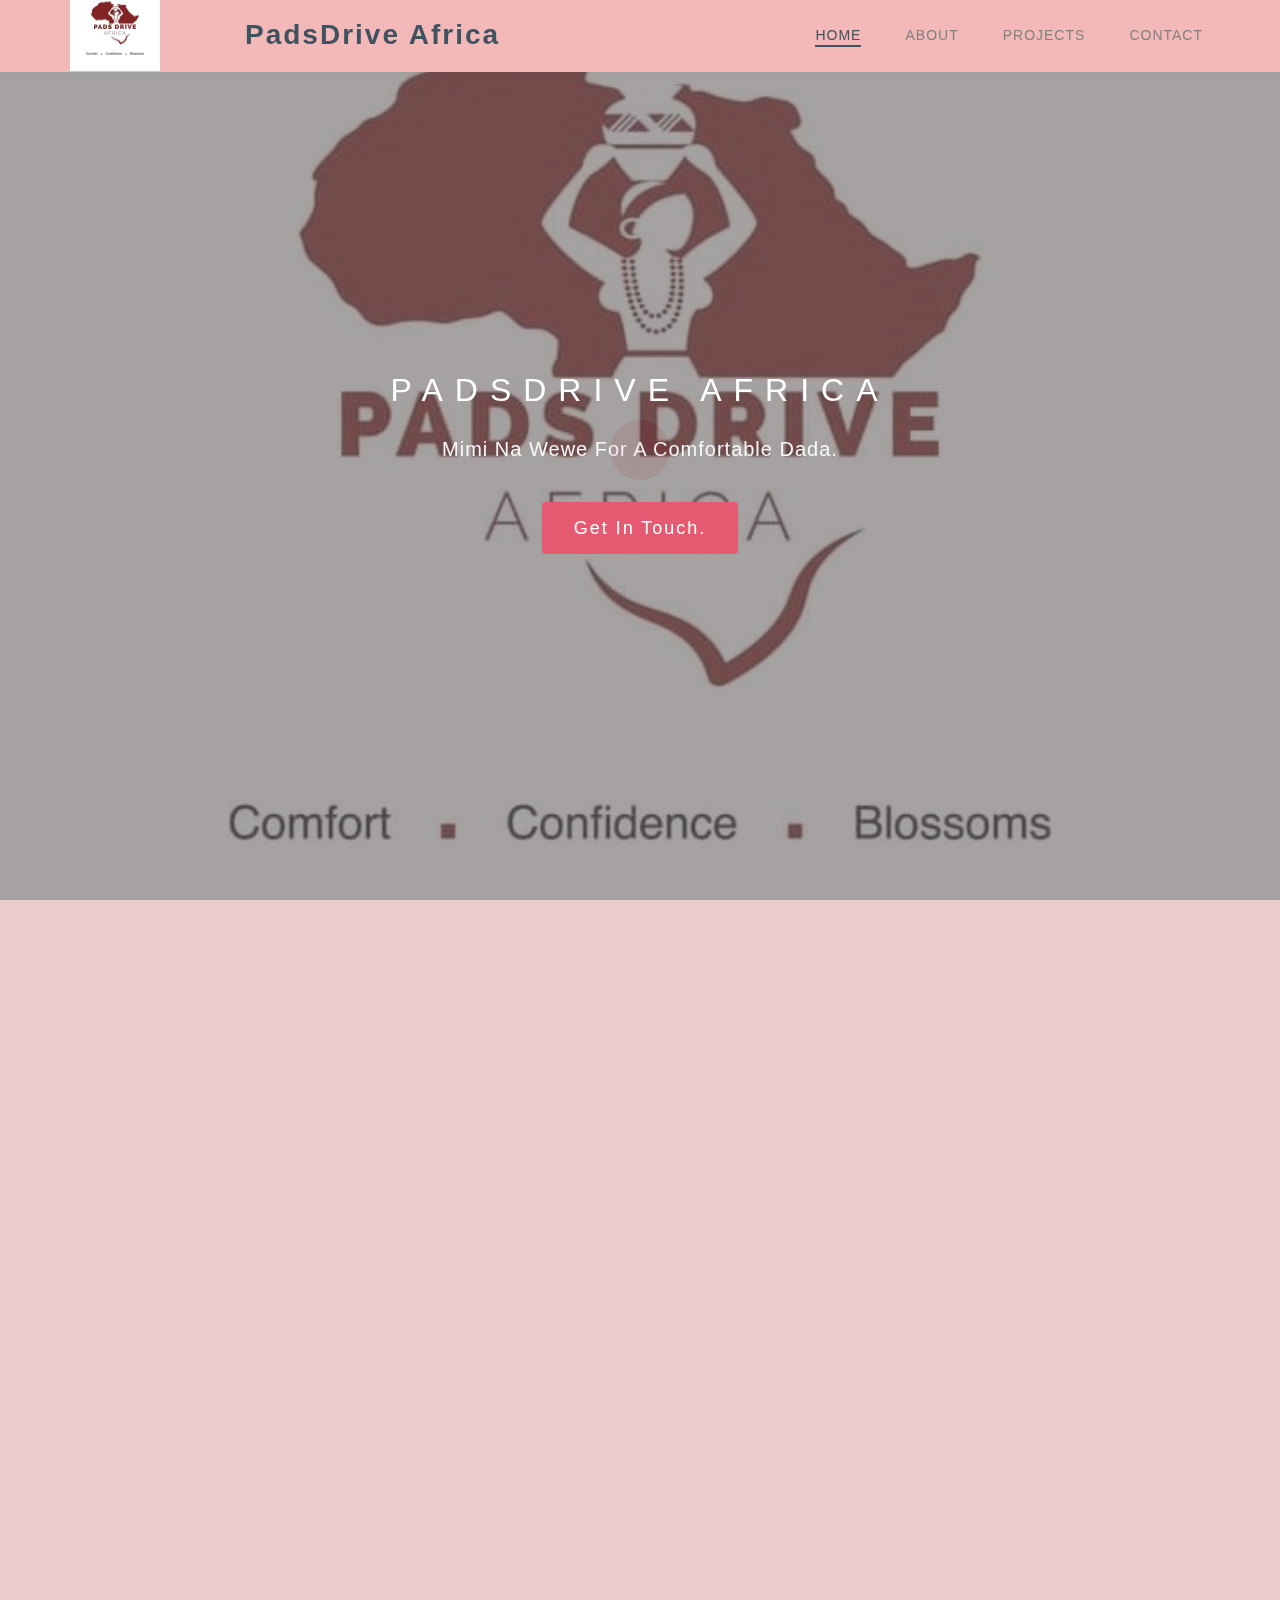
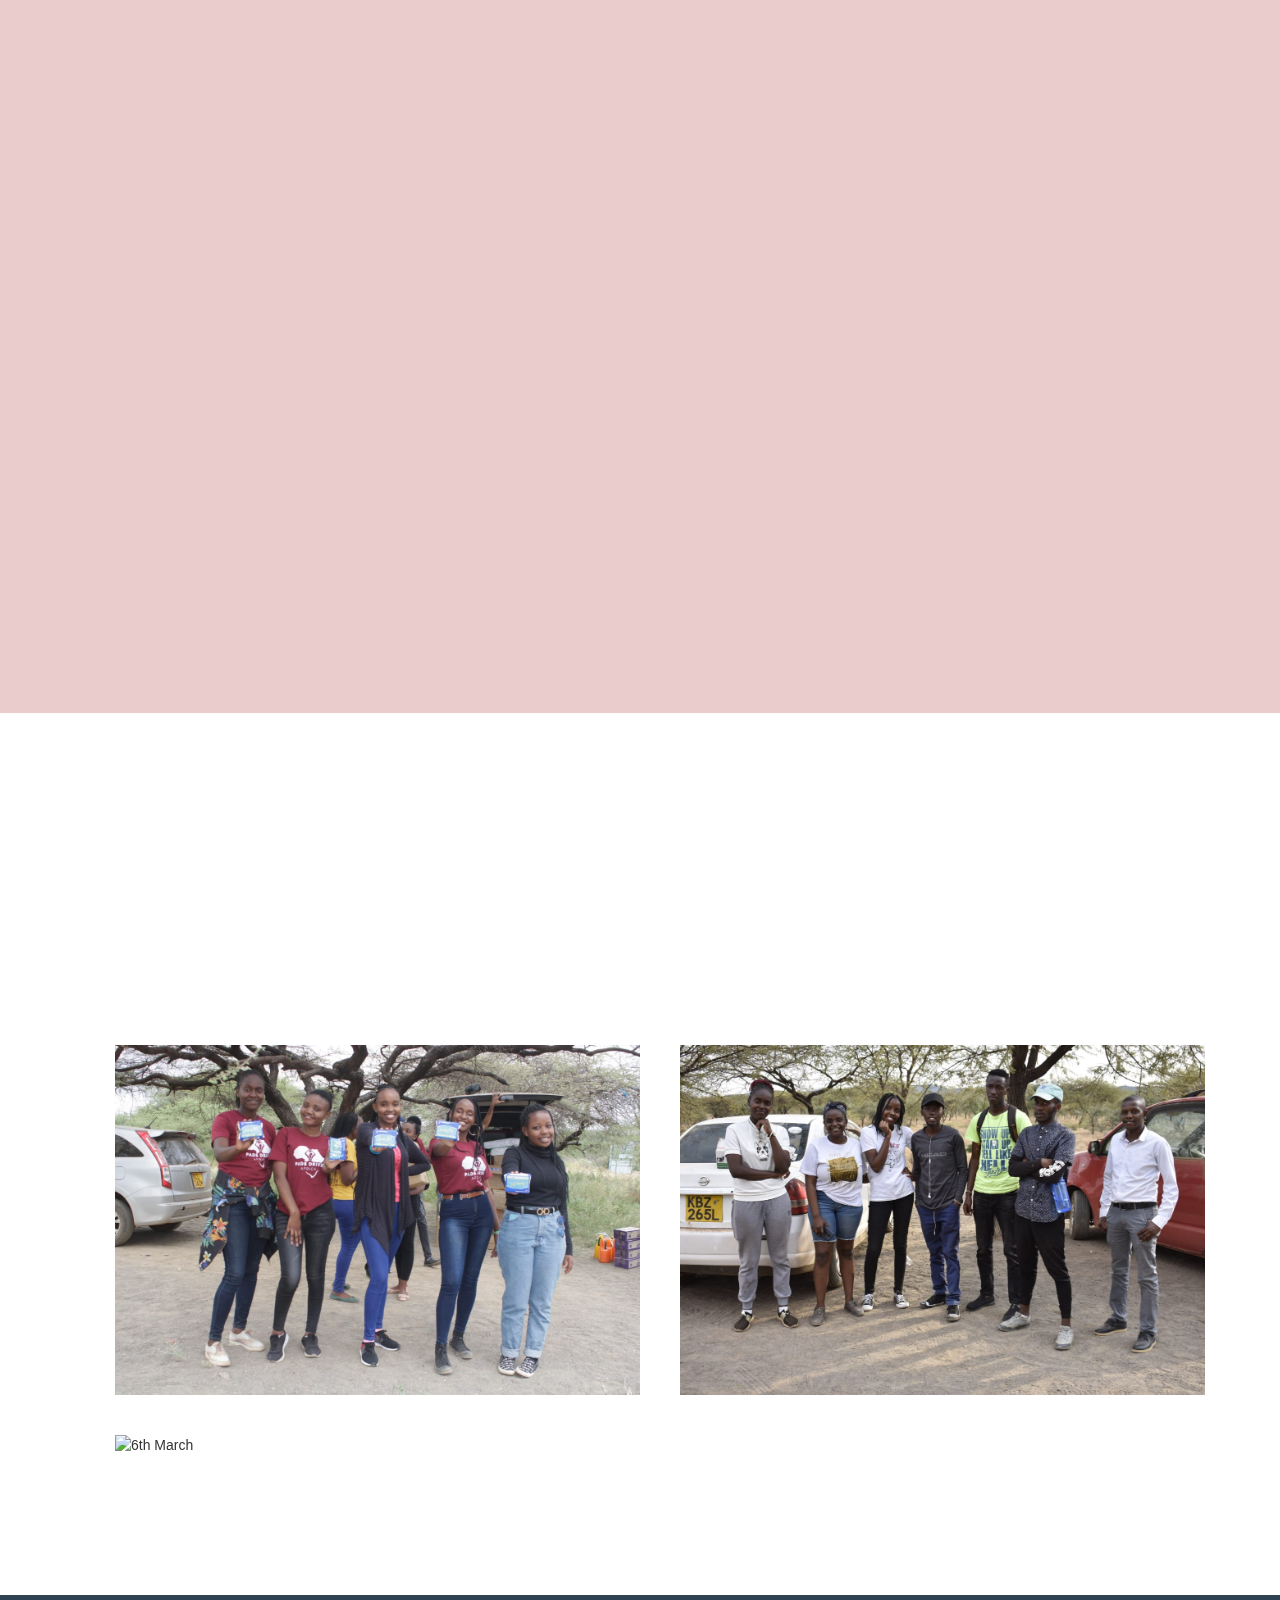
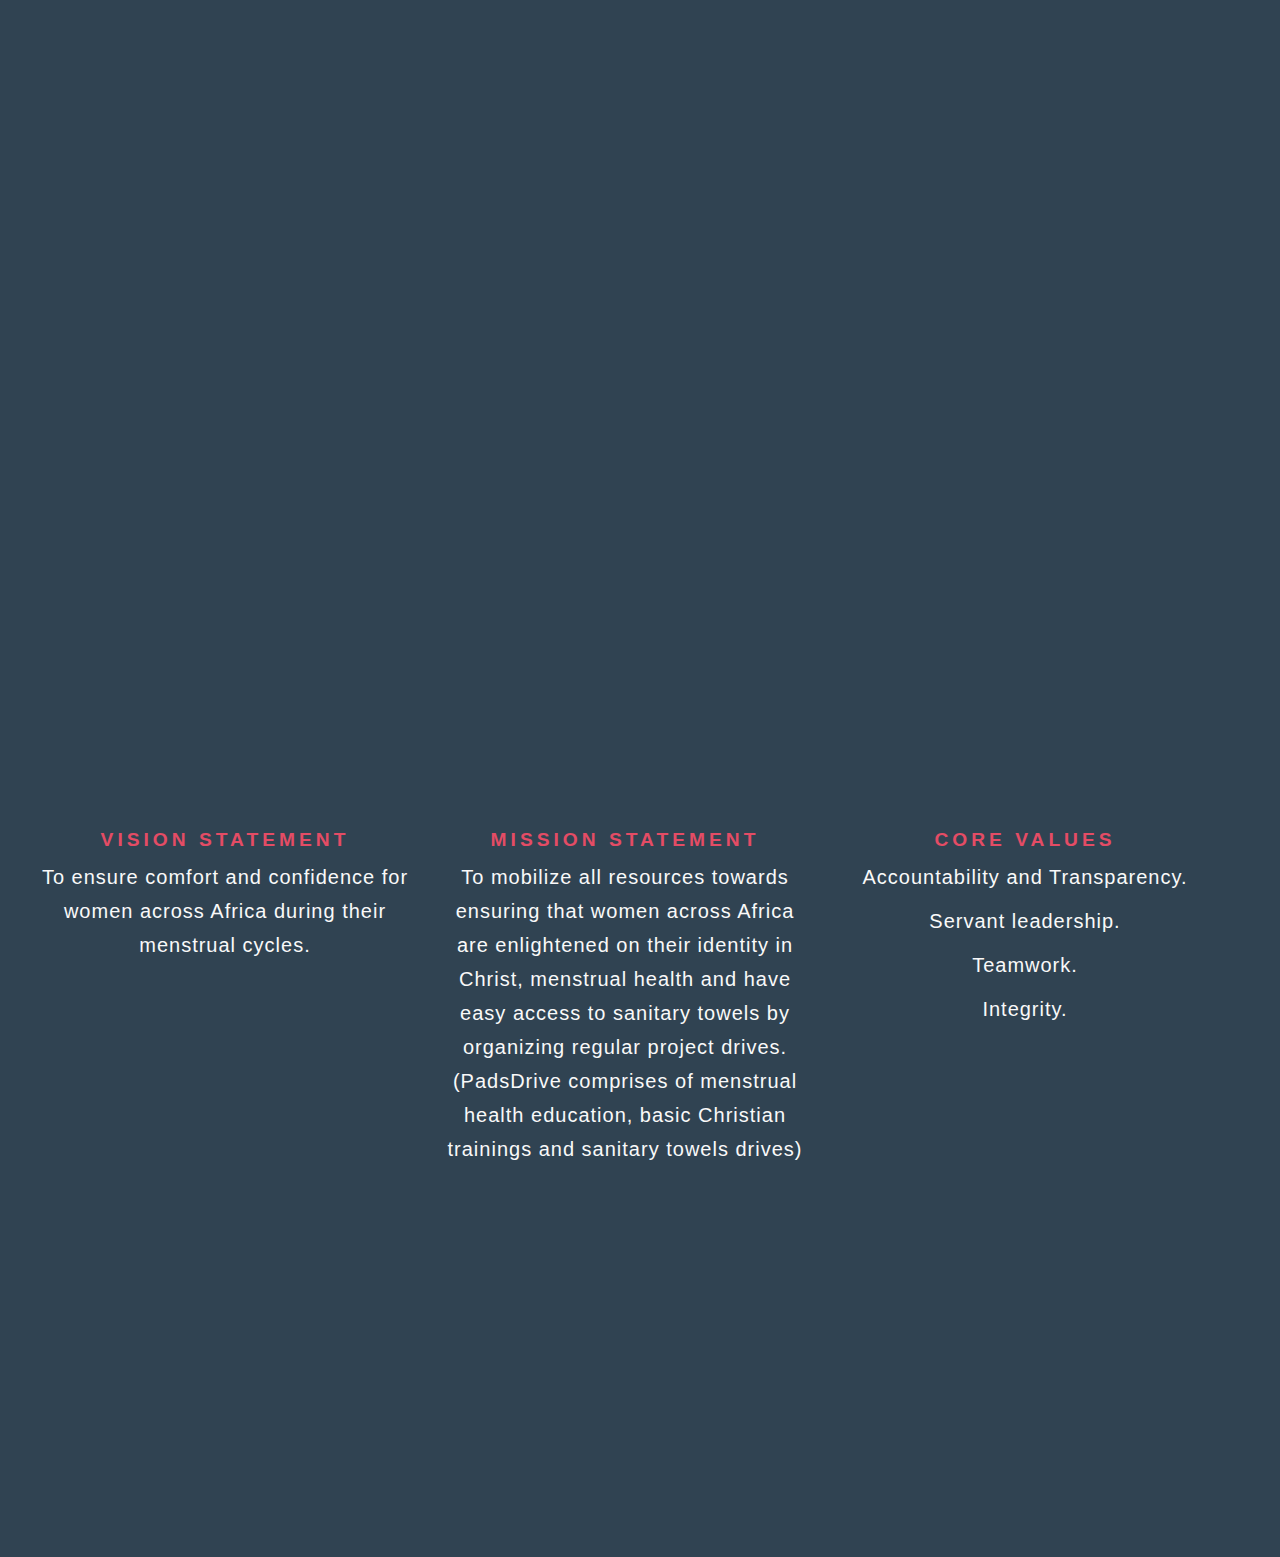
==== index.html @ e8859104 "first commit" ====
<!DOCTYPE html>
<html lang="en">

<head>

    <meta charset="utf-8">
    <meta http-equiv="X-UA-Compatible" content="IE=Edge">
    <meta name="viewport" content="width=device-width, initial-scale=1">
    <link rel="canonical" href="https://getbootstrap.com/docs/5.1/examples/sign-in/">
    <meta name="keywords" content="Menstruation, Charity, Monthly Periods, African teenage girls.">
    <meta name="description"
        content="PadsDrive Africa is born out of the need to answer the plight of African women. In Africa, most of the girls are born into low-income and mid-level income families where access to sanitary pads is greatly hampered, as this is not a priority.">


    <title>PadsDrive Africa</title>

    <link rel="icon" type="image/x-icon" href="images\slide-img1.jpg">
    <link rel="stylesheet" href="https://maxcdn.bootstrapcdn.com/bootstrap/3.3.6/css/bootstrap.min.css">
    <link rel="stylesheet" href="https://cdnjs.cloudflare.com/ajax/libs/animate.css/3.7.2/animate.min.css">
    <link rel="stylesheet" href="https://maxcdn.bootstrapcdn.com/font-awesome/4.5.0/css/font-awesome.min.css">
    <link rel="stylesheet" href="css/component.css">

    <link rel="stylesheet" href="css/owl.theme.css">
    <link rel="stylesheet" href="css/owl.carousel.css">
    <link rel="stylesheet" href="css/vegas.min.css">
    <link rel="stylesheet" href="css/style.css">



    <!-- Google web font  -->
    <link href='https://fonts.googleapis.com/css?family=Source+Sans+Pro:400,700,300' rel='stylesheet' type='text/css'>

</head>

<body id="top" data-spy="scroll" data-offset="50" data-target=".navbar-collapse">


    <!-- Preloader section -->

    <div class="preloader">
        <div class="sk-spinner sk-spinner-pulse"></div>
    </div>


    <!-- Navigation section  -->

    <div class="navbar navbar-default navbar-fixed-top" role="navigation">
        <div class="container">

            <div class="navbar-header">
                <button class="navbar-toggle" data-toggle="collapse" data-target=".navbar-collapse">
                    <span class="icon icon-bar"></span>
                    <span class="icon icon-bar"></span>
                    <span class="icon icon-bar"></span>
                </button>
                <a class="navbar-brand" href="index.html">
                    <img src="images\slide-img1.jpg" alt="Logo">
                </a>
                <a href="#top" class="navbar-brand smoothScroll">PadsDrive Africa</a>
            </div>
            <div class="collapse navbar-collapse">
                <ul class="nav navbar-nav navbar-right">
                    <li><a href="#top" class="smoothScroll"><span>Home</span></a></li>
                    <li><a href="#about" class="smoothScroll"><span>About</span></a></li>
                    <li><a href="#gallery" class="smoothScroll"><span>Projects</span></a></li>
                    <li><a href="#contact" class="smoothScroll"><span>Contact</span></a></li>
                </ul>
            </div>

        </div>
    </div>


    <!-- Home section -->

    <section id="home">
        <div class="overlay"></div>
        <div class="container">
            <div class="row">

                <div class="col-md-offset-1 col-md-10 col-sm-12 wow fadeInUp" data-wow-delay="0.3s">
                    <h1 class="wow fadeInUp" data-wow-delay="0.6s">PadsDrive Africa</h1>
                    <p class="wow fadeInUp" data-wow-delay="0.9s">Mimi Na Wewe For A Comfortable Dada.</p>
                    <a href="https://chatwith.io/s/padsdriveafrica"
                        class="smoothScroll btn btn-success btn-lg wow fadeInUp" data-wow-delay="1.2s">Get In Touch.</a>
                </div>

            </div>
        </div>
    </section>


    <!-- About section -->

    <section id="about">
        <div class="container">
            <div class="row">

                <div class="col-md-9 col-sm-8 wow fadeInUp" data-wow-delay="0.2s">
                    <div class="about-thumb">
                        <h1>About Us</h1>
                        <p>Padsdrive Africa was born to answer to the plight of the African Woman. The African Woman is
                            an epitome of beauty and strength. From childhood to adulthood, her journey is normally
                            characterized by insurmountable challenges.</p>
                            <details>
                                <summary class="more">Read More/Less</summary>
                                <p>
                                In most places, these challenges are further complicated by low literacy levels, especially
                            where the education of the girl-child is not prioritized. Most girls are born into low
                            income and Middle income families where most of
                            them, if not all live from hand to mouth. There is a chronic resource strain owing to the
                            diverse needs each family has. The situation is further complicated if the man as the head
                            of the family has several wives, is alcoholic
                            and or strictly follows the traditional cultural way of living. In most traditional set ups,
                            the girl-child is counted as a property used to source for wealth through dowry payments.
                            These girls are married off early and in
                            some situations to older men. Women are also considered properties owned by their husbands
                            where there is no part of decision making for the woman. All decisions are made by the man
                            including the allocation of the meager resources
                            available amounting to economic exclusion. Access to sanitary towels is therefore greatly
                            hampered as this is not a priority. This is further complicated, since in most cases the
                            parents do not consider it important to talk
                            to the girls when they are going through the changes than come with adolescence and puberty
                            period. These girls are left in a dilemma; this in turn affects their social life and
                            ultimately performance in schools and places
                            of work. PDA seeks to bridge this gap. We believe every effort is called for to reach most
                            of these girls. Our goal is to empower the girl-child through menstrual health education and
                            importantly provide sanitary pads.
                                </p>
                            </details>
                    </div>
                </div>

                <div class="col-md-3 col-sm-4 wow fadeInUp about-img" data-wow-delay="0.6s">
                    <img src="Projects\12 June\PadsDrive\IMG-20210617-WA0044.jpg" class="img-responsive img-circle"
                        alt="About">
                </div>

                <div class="clearfix"></div>

                <div class="col-md-12 col-sm-12 wow fadeInUp" data-wow-delay="0.3s">
                    <div class="section-title text-center">
                        <h1><b>Meet The Team.</b></h1>
                        <h3>We are changing lives one girl at a time.</h3>
                    </div>
                </div>

                <!-- team carousel -->
                <div id="team-carousel" class="owl-carousel">

                    <div class="item col-md-4 col-sm-6 wow fadeInUp" data-wow-delay="0.4s">
                        <div class="team-thumb">
                            <div class="image-holder">
                                <img src="images\Director1.jpg" class="img-responsive img-circle" alt="Susan">
                            </div>
                            <h2 class="heading">Susan Njoroge, Director</h2>
                            <p class="description">She tastes and sees that her labour in the Lord is good.</p>
                        </div>
                    </div>

                    <div class="item col-md-4 col-sm-6 wow fadeInUp" data-wow-delay="0.6s">
                        <div class="team-thumb">
                            <div class="image-holder">
                                <img src="images\Operations1.jpg" class="img-responsive img-circle" alt="Andrew">
                            </div>
                            <h2 class="heading">Andrew Brian, Operations Manager</h2>
                            <p class="description">I must do the works of Him who sent me while it's day.</p>
                        </div>
                    </div>

                    <div class="item col-md-4 col-sm-6 wow fadeInUp" data-wow-delay="0.8s">
                        <div class="team-thumb">
                            <div class="image-holder">
                                <img src="images/Finance1.jpg" class="img-responsive img-circle" alt="Linda">
                            </div>
                            <h2 class="heading">Linda, Finance Manager</h2>
                            <p class="description">I labor for this, striving with his strength that works powerfully in
                                me.</p>
                        </div>
                    </div>

                </div>
                <!-- end team carousel -->

            </div>
        </div>
    </section>


    <!-- projects -->

    <section id="gallery">
        <div class="container">
            <div class="row">

                <div class="col-md-offset-2 col-md-8 col-sm-12 wow fadeInUp" data-wow-delay="0.3s">
                    <div class="section-title">
                        <h1>Projects</h1>
                        <p>In the same way, let your light so shine before others...</p>
                    </div>
                </div>

                <ul class="grid cs-style-4">
                    <li class="col-md-6 col-sm-6">
                        <figure>
                            <div><img src="Projects\12 June\PadsDrive\IMG-20210619-WA0033.jpg" alt="image 1"></div>
                            <figcaption>
                                <h1>12th June</h1>
                                <small></small>
                                <a href="Projects\12 June\Project1.html">Explore.</a>
                            </figcaption>
                        </figure>
                    </li>

                    <li class="col-md-6 col-sm-6">
                        <figure>
                            <div><img src="Projects\8th August\Images\IMG-20200808-WA0012.jpg" alt="image 2"></div>
                            <figcaption>
                                <h1>8th August</h1>
                                <small></small>
                                <a href="Projects\8th August\Project2.html">Explore</a>
                            </figcaption>
                        </figure>
                    </li>

                    <li class="col-md-6 col-sm-6">
                        <figure>
                            <div><img src="Projects\6th march 2021\Images\IMG-20210314-WA0017.jpg" alt="6th March">
                            </div>
                            <figcaption>
                                <h1>6th March 2021</h1>
                                <small></small>
                                <a href="Projects\6th march 2021\Project3_index.html">Explore</a>
                            </figcaption>
                        </figure>
                    </li>
                </ul>

            </div>
        </div>
    </section>


    <!-- Contact section -->

    <section id="contact">
        <div class="container">
            <div class="row">

                <div class="col-md-offset-1 col-md-10 col-sm-12">

                    <div class="col-lg-offset-1 col-lg-10 section-title wow fadeInUp" data-wow-delay="0.4s">
                        <h1>Send a message</h1>
                        <p>Alone we can do so little; together we can do so much...</p>
                        <p>Get in touch with us to be notified of upcomming events.</p>
                    </div>

                    <form id="form" class="wow fadeInUp" data-wow-delay="0.9s">
                        <div class="col-md-6 col-sm-6">
                            <input name="name" type="text" class="form-control" id="name" placeholder="Name">
                        </div>
                        <div class="col-md-6 col-sm-6">
                            <input name="Email_id" type="email" class="form-control" id="email" placeholder="Email">
                        </div>
                        <div class="col-md-12 col-sm-12">
                            <textarea name="message" rows="6" class="form-control" id="message"
                                placeholder="Message"></textarea>
                        </div>
                        <div class="col-md-offset-3 col-md-6 col-sm-offset-3 col-sm-6">
                            <input id="button" type="submit" class="form-control" value="SEND MESSAGE">
                        </div>
                    </form>
                    </div>
                    </div><!-- /.col-lg-4 -->
                  </div><!-- /.row -->
            </div>

            <div class="mission">
                <div class="row inside">
                    <div class="col-lg-4">
                      <h2>VISION STATEMENT</h2>
                      <p>To ensure comfort and confidence for women across Africa during their menstrual cycles.</p>
                    </div><!-- /.col-lg-4 -->
                    <div class="col-lg-4">
                      <h2>MISSION STATEMENT</h2>
                      <p>To mobilize all resources towards ensuring that women across Africa are enlightened on their identity in Christ, menstrual health and have easy access to sanitary towels by organizing regular project drives. (PadsDrive comprises of menstrual health education, basic Christian trainings and sanitary towels drives)</p>
                    </div><!-- /.col-lg-4 -->
                    <div class="col-lg-4">
                      <h2>CORE VALUES</h2>
                      <p>Accountability and Transparency.</p>
                      <p>Servant leadership.</p>
                      <p>Teamwork.</p>
                      <p>Integrity.</p>
                    </div>
                </div>
            </div>
        </div>
    </section>


    


    <!-- Footer section -->

    <footer>
        <div class="container">

            <div class="row">

                <div class="col-md-12 col-sm-12">

                    <ul class="social-icon">
                        <li>
                            <a href="#" class="fa fa-facebook wow fadeInUp" data-wow-delay="0.2s"></a>
                        </li>
                        <li>
                            <a href="#" class="fa fa-twitter wow fadeInUp" data-wow-delay="0.4s"></a>
                        </li>
                        <li>
                            <a href="https://www.instagram.com/invites/contact/?i=ubo7nvxx48jh&utm_content=j60pz1a"
                                class="fa fa-instagram wow fadeInUp" data-wow-delay="0.8s"></a>
                        </li>
                    </ul>

                    <p class="wow fadeInUp" data-wow-delay="1s">Copyright &copy; Cryptech | Design: <a
                            href="https://chatwith.io/s/cryptech" title="Get in touch with me."
                            target="_blank">Pcrypto</a></p>

                </div>
            </div>
        </div>
    </footer>

    <!-- Back top -->
    <a href="#" class="go-top"><i class="fa fa-angle-up"></i></a>

    <!-- Javascript  -->
    <script type="text/javascript" src="https://cdn.jsdelivr.net/npm/@emailjs/browser@3/dist/email.min.js"></script>
    <script type="text/javascript">
        emailjs.init('CqZNthgFnRw8IEwqy')
    </script>
    <script src="js/jquery.js"></script>
    <script src="js/bootstrap.min.js"></script>
    <script src="js/vegas.min.js"></script>
    <script src="js/modernizr.custom.js"></script>
    <script src="js/toucheffects.js"></script>
    <script src="js/owl.carousel.min.js"></script>
    <script src="js/smoothscroll.js"></script>
    <script src="js/wow.min.js"></script>
    <script src="js/custom.js"></script>


</body>

</html>
---- css/component.css ----
.grid {
	margin: 0 auto;
	list-style: none;
	text-align: center;
}

.grid li {
	display: inline-block;
	margin: 0;
	padding: 20px;
	text-align: left;
	position: relative;
}

.grid figure {
	margin: 0;
	position: relative;
}

.grid figure img {
	width: 100%;
	max-width: 100%;
	display: block;
	position: relative;
}

.grid figcaption {
	position: absolute;
	top: 0;
	left: 0;
	padding: 42px 22px;
	background: #304352;
	color: #ed4e6e;
}

.grid figcaption h1 {
	font-size: 1.6rem;
	line-height: 2.2rem;
	margin: 0;
	padding-bottom: 12px;
	color: #fff;
}

.grid figcaption small {
	font-size: 16px;
	letter-spacing: 1px;
}

.grid figcaption a {
	text-align: center;
	padding: 5px 10px;
	border-radius: 2px;
	display: inline-block;
	background: #e44c65;
	color: #fff;
}

/* Caption Style 4 */
.cs-style-4 li {
	-webkit-perspective: 1700px;
	-moz-perspective: 1700px;
	perspective: 1700px;
	-webkit-perspective-origin: 0 50%;
	-moz-perspective-origin: 0 50%;
	perspective-origin: 0 50%;
}

.cs-style-4 figure {
	-webkit-transform-style: preserve-3d;
	-moz-transform-style: preserve-3d;
	transform-style: preserve-3d;
}

.cs-style-4 figure > div {
	overflow: hidden;
}

.cs-style-4 figure img {
	-webkit-transition: -webkit-transform 0.4s;
	-moz-transition: -moz-transform 0.4s;
	transition: transform 0.4s;
}

.no-touch .cs-style-4 figure:hover img,
.cs-style-4 figure.cs-hover img {
	-webkit-transform: translateX(25%);
	-moz-transform: translateX(25%);
	-ms-transform: translateX(25%);
	transform: translateX(25%);
}

.cs-style-4 figcaption {
	height: 100%;
	width: 50%;
	opacity: 0;
	-webkit-backface-visibility: hidden;
	-moz-backface-visibility: hidden;
	backface-visibility: hidden;
	-webkit-transform-origin: 0 0;
	-moz-transform-origin: 0 0;
	transform-origin: 0 0;
	-webkit-transform: rotateY(-90deg);
	-moz-transform: rotateY(-90deg);
	transform: rotateY(-90deg);
	-webkit-transition: -webkit-transform 0.4s, opacity 0.1s 0.3s;
	-moz-transition: -moz-transform 0.4s, opacity 0.1s 0.3s;
	transition: transform 0.4s, opacity 0.1s 0.3s;
}

.no-touch .cs-style-4 figure:hover figcaption,
.cs-style-4 figure.cs-hover figcaption {
	opacity: 1;
	-webkit-transform: rotateY(0deg);
	-moz-transform: rotateY(0deg);
	transform: rotateY(0deg);
	-webkit-transition: -webkit-transform 0.4s, opacity 0.1s;
	-moz-transition: -moz-transform 0.4s, opacity 0.1s;
	transition: transform 0.4s, opacity 0.1s;
}

.cs-style-4 figcaption a {
	position: absolute;
	bottom: 20px;
	right: 20px;
}

@media (max-width: 980px) {
	.grid figcaption h1 {
		font-size: 1rem;
		line-height: 1.6rem;
	}
	.grid figcaption {
		padding: 22px 18px;
	}
}

@media screen and (max-width: 31.5em) {
	.grid {
		padding: 10px 10px 100px 10px;
	}
	.grid li {
		width: 100%;
		min-width: 300px;
	}
}
---- css/vegas.min.css ----
.vegas-overlay,
.vegas-slide,
.vegas-slide-inner,
.vegas-timer,
.vegas-wrapper {
    position: absolute;
    top: 0;
    left: 0;
    bottom: 0;
    right: 0;
    overflow: hidden;
    border: none;
    padding: 0;
    margin: 0
}

.vegas-overlay {
    opacity: 1;
    background: url(overlays/02.png) center center
}

.vegas-timer {
    top: auto;
    bottom: 0;
    height: 2px
}

.vegas-timer-progress {
    width: 0;
    height: 100%;
    background: #fff;
    -webkit-transition: width ease-out;
    transition: width ease-out
}

.vegas-timer-running .vegas-timer-progress {
    width: 100%
}

.vegas-slide,
.vegas-slide-inner {
    margin: 0;
    padding: 0;
    background: center center no-repeat;
    -webkit-transform: translateZ(0);
    transform: translateZ(0)
}

body .vegas-container {
    overflow: hidden!important;
    position: relative
}

.vegas-video {
    min-width: 100%;
    min-height: 100%;
    width: auto;
    height: auto
}

body.vegas-container {
    overflow: auto;
    position: static;
    z-index: -2
}

body.vegas-container>.vegas-overlay,
body.vegas-container>.vegas-slide,
body.vegas-container>.vegas-timer {
    position: fixed;
    z-index: -1
}

:root body.vegas-container>.vegas-overlay,
:root body.vegas-container>.vegas-slide,
_::full-page-media,
_:future {
    bottom: -76px
}

.vegas-transition-fade,
.vegas-transition-fade2 {
    opacity: 0
}

.vegas-transition-fade-in,
.vegas-transition-fade2-in {
    opacity: 1
}

.vegas-transition-fade2-out {
    opacity: 0
}

.vegas-transition-blur,
.vegas-transition-blur2 {
    opacity: 0;
    -webkit-filter: blur(32px);
    filter: blur(32px)
}

.vegas-transition-blur-in,
.vegas-transition-blur2-in {
    opacity: 1;
    -webkit-filter: blur(0);
    filter: blur(0)
}

.vegas-transition-blur2-out {
    opacity: 0
}

.vegas-transition-flash,
.vegas-transition-flash2 {
    opacity: 0;
    -webkit-filter: brightness(25);
    filter: brightness(25)
}

.vegas-transition-flash-in,
.vegas-transition-flash2-in {
    opacity: 1;
    -webkit-filter: brightness(1);
    filter: brightness(1)
}

.vegas-transition-flash2-out {
    opacity: 0;
    -webkit-filter: brightness(25);
    filter: brightness(25)
}

.vegas-transition-negative,
.vegas-transition-negative2 {
    opacity: 0;
    -webkit-filter: invert(100%);
    filter: invert(100%)
}

.vegas-transition-negative-in,
.vegas-transition-negative2-in {
    opacity: 1;
    -webkit-filter: invert(0);
    filter: invert(0)
}

.vegas-transition-negative2-out {
    opacity: 0;
    -webkit-filter: invert(100%);
    filter: invert(100%)
}

.vegas-transition-burn,
.vegas-transition-burn2 {
    opacity: 0;
    -webkit-filter: contrast(1000%) saturate(1000%);
    filter: contrast(1000%) saturate(1000%)
}

.vegas-transition-burn-in,
.vegas-transition-burn2-in {
    opacity: 1;
    -webkit-filter: contrast(100%) saturate(100%);
    filter: contrast(100%) saturate(100%)
}

.vegas-transition-burn2-out {
    opacity: 0;
    -webkit-filter: contrast(1000%) saturate(1000%);
    filter: contrast(1000%) saturate(1000%)
}

.vegas-transition-slideLeft,
.vegas-transition-slideLeft2 {
    -webkit-transform: translateX(100%);
    transform: translateX(100%)
}

.vegas-transition-slideLeft-in,
.vegas-transition-slideLeft2-in {
    -webkit-transform: translateX(0);
    transform: translateX(0)
}

.vegas-transition-slideLeft2-out,
.vegas-transition-slideRight,
.vegas-transition-slideRight2 {
    -webkit-transform: translateX(-100%);
    transform: translateX(-100%)
}

.vegas-transition-slideRight-in,
.vegas-transition-slideRight2-in {
    -webkit-transform: translateX(0);
    transform: translateX(0)
}

.vegas-transition-slideRight2-out {
    -webkit-transform: translateX(100%);
    transform: translateX(100%)
}

.vegas-transition-slideUp,
.vegas-transition-slideUp2 {
    -webkit-transform: translateY(100%);
    transform: translateY(100%)
}

.vegas-transition-slideUp-in,
.vegas-transition-slideUp2-in {
    -webkit-transform: translateY(0);
    transform: translateY(0)
}

.vegas-transition-slideDown,
.vegas-transition-slideDown2,
.vegas-transition-slideUp2-out {
    -webkit-transform: translateY(-100%);
    transform: translateY(-100%)
}

.vegas-transition-slideDown-in,
.vegas-transition-slideDown2-in {
    -webkit-transform: translateY(0);
    transform: translateY(0)
}

.vegas-transition-slideDown2-out {
    -webkit-transform: translateY(100%);
    transform: translateY(100%)
}

.vegas-transition-zoomIn,
.vegas-transition-zoomIn2 {
    -webkit-transform: scale(0);
    transform: scale(0);
    opacity: 0
}

.vegas-transition-zoomIn-in,
.vegas-transition-zoomIn2-in {
    -webkit-transform: scale(1);
    transform: scale(1);
    opacity: 1
}

.vegas-transition-zoomIn2-out,
.vegas-transition-zoomOut,
.vegas-transition-zoomOut2 {
    -webkit-transform: scale(2);
    transform: scale(2);
    opacity: 0
}

.vegas-transition-zoomOut-in,
.vegas-transition-zoomOut2-in {
    -webkit-transform: scale(1);
    transform: scale(1);
    opacity: 1
}

.vegas-transition-zoomOut2-out {
    -webkit-transform: scale(0);
    transform: scale(0);
    opacity: 0
}

.vegas-transition-swirlLeft,
.vegas-transition-swirlLeft2 {
    -webkit-transform: scale(2) rotate(35deg);
    transform: scale(2) rotate(35deg);
    opacity: 0
}

.vegas-transition-swirlLeft-in,
.vegas-transition-swirlLeft2-in {
    -webkit-transform: scale(1) rotate(0);
    transform: scale(1) rotate(0);
    opacity: 1
}

.vegas-transition-swirlLeft2-out,
.vegas-transition-swirlRight,
.vegas-transition-swirlRight2 {
    -webkit-transform: scale(2) rotate(-35deg);
    transform: scale(2) rotate(-35deg);
    opacity: 0
}

.vegas-transition-swirlRight-in,
.vegas-transition-swirlRight2-in {
    -webkit-transform: scale(1) rotate(0);
    transform: scale(1) rotate(0);
    opacity: 1
}

.vegas-transition-swirlRight2-out {
    -webkit-transform: scale(2) rotate(35deg);
    transform: scale(2) rotate(35deg);
    opacity: 0
}

.vegas-animation-kenburns {
    -webkit-animation: kenburns ease-out;
    animation: kenburns ease-out
}

@-webkit-keyframes kenburns {
    0% {
        -webkit-transform: scale(1.5);
        transform: scale(1.5)
    }
    100% {
        -webkit-transform: scale(1);
        transform: scale(1)
    }
}

@keyframes kenburns {
    0% {
        -webkit-transform: scale(1.5);
        transform: scale(1.5)
    }
    100% {
        -webkit-transform: scale(1);
        transform: scale(1)
    }
}

.vegas-animation-kenburnsUp {
    -webkit-animation: kenburnsUp ease-out;
    animation: kenburnsUp ease-out
}

@-webkit-keyframes kenburnsUp {
    0% {
        -webkit-transform: scale(1.5) translate(0, 10%);
        transform: scale(1.5) translate(0, 10%)
    }
    100% {
        -webkit-transform: scale(1) translate(0, 0);
        transform: scale(1) translate(0, 0)
    }
}

@keyframes kenburnsUp {
    0% {
        -webkit-transform: scale(1.5) translate(0, 10%);
        transform: scale(1.5) translate(0, 10%)
    }
    100% {
        -webkit-transform: scale(1) translate(0, 0);
        transform: scale(1) translate(0, 0)
    }
}

.vegas-animation-kenburnsDown {
    -webkit-animation: kenburnsDown ease-out;
    animation: kenburnsDown ease-out
}

@-webkit-keyframes kenburnsDown {
    0% {
        -webkit-transform: scale(1.5) translate(0, -10%);
        transform: scale(1.5) translate(0, -10%)
    }
    100% {
        -webkit-transform: scale(1) translate(0, 0);
        transform: scale(1) translate(0, 0)
    }
}

@keyframes kenburnsDown {
    0% {
        -webkit-transform: scale(1.5) translate(0, -10%);
        transform: scale(1.5) translate(0, -10%)
    }
    100% {
        -webkit-transform: scale(1) translate(0, 0);
        transform: scale(1) translate(0, 0)
    }
}

.vegas-animation-kenburnsLeft {
    -webkit-animation: kenburnsLeft ease-out;
    animation: kenburnsLeft ease-out
}

@-webkit-keyframes kenburnsLeft {
    0% {
        -webkit-transform: scale(1.5) translate(10%, 0);
        transform: scale(1.5) translate(10%, 0)
    }
    100% {
        -webkit-transform: scale(1) translate(0, 0);
        transform: scale(1) translate(0, 0)
    }
}

@keyframes kenburnsLeft {
    0% {
        -webkit-transform: scale(1.5) translate(10%, 0);
        transform: scale(1.5) translate(10%, 0)
    }
    100% {
        -webkit-transform: scale(1) translate(0, 0);
        transform: scale(1) translate(0, 0)
    }
}

.vegas-animation-kenburnsRight {
    -webkit-animation: kenburnsRight ease-out;
    animation: kenburnsRight ease-out
}

@-webkit-keyframes kenburnsRight {
    0% {
        -webkit-transform: scale(1.5) translate(-10%, 0);
        transform: scale(1.5) translate(-10%, 0)
    }
    100% {
        -webkit-transform: scale(1) translate(0, 0);
        transform: scale(1) translate(0, 0)
    }
}

@keyframes kenburnsRight {
    0% {
        -webkit-transform: scale(1.5) translate(-10%, 0);
        transform: scale(1.5) translate(-10%, 0)
    }
    100% {
        -webkit-transform: scale(1) translate(0, 0);
        transform: scale(1) translate(0, 0)
    }
}

.vegas-animation-kenburnsUpLeft {
    -webkit-animation: kenburnsUpLeft ease-out;
    animation: kenburnsUpLeft ease-out
}

@-webkit-keyframes kenburnsUpLeft {
    0% {
        -webkit-transform: scale(1.5) translate(10%, 10%);
        transform: scale(1.5) translate(10%, 10%)
    }
    100% {
        -webkit-transform: scale(1) translate(0, 0);
        transform: scale(1) translate(0, 0)
    }
}

@keyframes kenburnsUpLeft {
    0% {
        -webkit-transform: scale(1.5) translate(10%, 10%);
        transform: scale(1.5) translate(10%, 10%)
    }
    100% {
        -webkit-transform: scale(1) translate(0, 0);
        transform: scale(1) translate(0, 0)
    }
}

.vegas-animation-kenburnsUpRight {
    -webkit-animation: kenburnsUpRight ease-out;
    animation: kenburnsUpRight ease-out
}

@-webkit-keyframes kenburnsUpRight {
    0% {
        -webkit-transform: scale(1.5) translate(-10%, 10%);
        transform: scale(1.5) translate(-10%, 10%)
    }
    100% {
        -webkit-transform: scale(1) translate(0, 0);
        transform: scale(1) translate(0, 0)
    }
}

@keyframes kenburnsUpRight {
    0% {
        -webkit-transform: scale(1.5) translate(-10%, 10%);
        transform: scale(1.5) translate(-10%, 10%)
    }
    100% {
        -webkit-transform: scale(1) translate(0, 0);
        transform: scale(1) translate(0, 0)
    }
}

.vegas-animation-kenburnsDownLeft {
    -webkit-animation: kenburnsDownLeft ease-out;
    animation: kenburnsDownLeft ease-out
}

@-webkit-keyframes kenburnsDownLeft {
    0% {
        -webkit-transform: scale(1.5) translate(10%, -10%);
        transform: scale(1.5) translate(10%, -10%)
    }
    100% {
        -webkit-transform: scale(1) translate(0, 0);
        transform: scale(1) translate(0, 0)
    }
}

@keyframes kenburnsDownLeft {
    0% {
        -webkit-transform: scale(1.5) translate(10%, -10%);
        transform: scale(1.5) translate(10%, -10%)
    }
    100% {
        -webkit-transform: scale(1) translate(0, 0);
        transform: scale(1) translate(0, 0)
    }
}

.vegas-animation-kenburnsDownRight {
    -webkit-animation: kenburnsDownRight ease-out;
    animation: kenburnsDownRight ease-out
}

@-webkit-keyframes kenburnsDownRight {
    0% {
        -webkit-transform: scale(1.5) translate(-10%, -10%);
        transform: scale(1.5) translate(-10%, -10%)
    }
    100% {
        -webkit-transform: scale(1) translate(0, 0);
        transform: scale(1) translate(0, 0)
    }
}

@keyframes kenburnsDownRight {
    0% {
        -webkit-transform: scale(1.5) translate(-10%, -10%);
        transform: scale(1.5) translate(-10%, -10%)
    }
    100% {
        -webkit-transform: scale(1) translate(0, 0);
        transform: scale(1) translate(0, 0)
    }
}
---- css/style.css ----
/* Body 
------------------------------------- */

body {
    background: #f2b3b3;
    font-family: 'Trebuchet MS', 'Lucida Sans Unicode', 'Lucida Grande', 'Lucida Sans', Arial, sans-serif;
    font-style: normal;
    font-weight: 300;
    position: relative;
}

html,
body {
    width: 100%;
    overflow-x: hidden;
}

html {
    font-size: 100%;
}


/*---------------------------------------
    Typorgraphy              
-----------------------------------------*/

h1,
h2,
h3,
h4 {
    font-weight: 300;
}

h1 {
    font-size: 2rem;
    line-height: 3rem;
    letter-spacing: 12px;
    text-transform: uppercase;
    padding-bottom: 8px;
}

h2 {
    color: #e44c65;
    font-size: 1.2rem;
    font-weight: bold;
    letter-spacing: 4px;
    text-transform: uppercase;
}

h3 {
    font-size: 14px;
    text-transform: uppercase;
    letter-spacing: 4px;
}

p {
    color: #888;
    font-size: 20px;
    letter-spacing: 1px;
    line-height: 34px;
}

#home p,
#contact p,
footer p {
    color: #f9f9f9;
}

.btn {
    border: none;
    border-radius: 4px;
    transition: all 0.4s ease-in-out;
}

.btn:focus {
    background: #e44c65;
    border-color: transparent;
}

.btn-success {
    background: #e44c65;
    font-weight: 300;
    letter-spacing: 2px;
    padding: 14px 32px;
    margin-top: 26px;
}

.btn-success:hover {
    background: #222;
}

a {
    color: #e44c65;
    -webkit-transition: 0.5s;
    -o-transition: 0.5s;
    transition: 0.5s;
    text-decoration: none !important;
}

a:hover,
a:active,
a:focus {
    color: #e44c65;
    outline: none;
}

* {
    -webkit-box-sizing: border-box;
    -moz-box-sizing: border-box;
    box-sizing: border-box;
}

*:before,
*:after {
    -webkit-box-sizing: border-box;
    -moz-box-sizing: border-box;
    box-sizing: border-box;
}


/*---------------------------------------
    All Section style              
-----------------------------------------*/

.section-title {
    padding-bottom: 62px;
}

#about .section-title {
    padding-top: 82px;
}

#about .section-title h1 {
    margin-bottom: 0px;
    font-family: 'Source Sans Pro', sans-serif;
    padding-bottom: 0px;
}

#about,
#gallery,
#contact {
    padding-top: 120px;
    padding-bottom: 120px;
    position: relative;
}

#gallery,
#contact,
footer {
    text-align: center;
}

.overlay {
    background: #5f5959;
    opacity: 0.6;
    position: absolute;
    width: 100%;
    height: 100vh;
    top: 0;
    left: 0;
    right: 0;
}


/*---------------------------------------
    Pre Loader Style              
-----------------------------------------*/

.preloader {
    position: fixed;
    top: 0;
    left: 0;
    width: 100%;
    height: 100%;
    z-index: 99999;
    display: flex;
    flex-flow: row nowrap;
    justify-content: center;
    align-items: center;
    background: none repeat scroll 0 0 #fff;
}

.sk-spinner-pulse {
    width: 60px;
    height: 60px;
    background-color: #e44c65;
    border-radius: 100%;
    margin: 40px auto;
    -webkit-animation: sk-pulseScaleOut 1s infinite ease-in-out;
    animation: sk-pulseScaleOut 1s infinite ease-in-out;
}

@-webkit-keyframes sk-pulseScaleOut {
    0% {
        -webkit-transform: scale(0);
        transform: scale(0);
    }
    100% {
        -webkit-transform: scale(1);
        transform: scale(1);
        opacity: 0;
    }
}

@keyframes sk-pulseScaleOut {
    0% {
        -webkit-transform: scale(0);
        transform: scale(0);
    }
    100% {
        -webkit-transform: scale(1);
        transform: scale(1);
        opacity: 0;
    }
}


/*---------------------------------------
    Main Navigation             
-----------------------------------------*/

.navbar-default {
    background: #f2b3b3;
    padding: 10px 0;
    box-shadow: 0px 2px 8px 0px rgba(50, 50, 50, 0.04);
    border: none;
    margin-bottom: 0px !important;
}

.navbar-brand img {
    width: 90px;
    height: 85px;
    margin-top: -39px;
    margin-right: 70px;
}

.navbar-default .navbar-brand {
    color: #304352;
    font-size: 28px;
    font-weight: bold;
    letter-spacing: 2px;
    margin: 0;
}

.navbar-default .navbar-nav li a {
    color: #777;
    font-size: 14px;
    font-weight: 300;
    letter-spacing: 1px;
    text-transform: uppercase;
    -webkit-transition: all 0.4s ease-in-out;
    transition: all 0.4s ease-in-out;
    padding-right: 22px;
    padding-left: 22px;
}

.navbar-default .navbar-nav li a span {
    position: relative;
    display: block;
    padding-bottom: 2px;
}

.navbar-default .navbar-nav li a span:before {
    content: "";
    position: absolute;
    width: 100%;
    height: 2px;
    bottom: 0;
    left: 0;
    background-color: rgba(255, 255, 255, 0.5);
    visibility: hidden;
    -webkit-transform: scaleX(0);
    -moz-transform: scaleX(0);
    -ms-transform: scaleX(0);
    -o-transform: scaleX(0);
    transform: scaleX(0);
    -webkit-transition: all 0.3s ease-in-out 0s;
    -moz-transition: all 0.3s ease-in-out 0s;
    -ms-transition: all 0.3s ease-in-out 0s;
    -o-transition: all 0.3s ease-in-out 0s;
    transition: all 0.3s ease-in-out 0s;
}

.navbar-default .navbar-nav li a:hover span:before {
    visibility: visible;
    -webkit-transform: scaleX(1);
    -moz-transform: scaleX(1);
    -ms-transform: scaleX(1);
    -o-transform: scaleX(1);
    transform: scaleX(1);
}

.navbar-default .navbar-nav li.active a span:before {
    visibility: visible;
    -webkit-transform: scaleX(1);
    transform: scaleX(1);
    background-color: #304352;
}

.navbar-default .navbar-nav>li a:hover {
    color: #304352 !important;
}

.navbar-default .navbar-nav>li>a:hover,
.navbar-default .navbar-nav>li>a:focus {
    color: #777;
    background-color: transparent;
}

.navbar-default .navbar-nav>.active>a,
.navbar-default .navbar-nav>.active>a:hover,
.navbar-default .navbar-nav>.active>a:focus {
    color: #304352;
    background-color: transparent;
}

.navbar-default .navbar-toggle {
    border: none;
    padding-top: 10px;
}

.navbar-default .navbar-toggle .icon-bar {
    border-color: transparent;
}

.navbar-default .navbar-toggle:hover,
.navbar-default .navbar-toggle:focus {
    background-color: transparent;
}

@media screen and (max-width: 768px) {
    .navbar-default .navbar-nav li a span:before {
        background: transparent !important;
    }
    .navbar-default .navbar-nav li.active a {
        background: transparent;
        background: none;
        color: #304352 !important;
    }
    .navbar-default .navbar-nav li.active a span:before {
        visibility: visible;
        -webkit-transform: scaleX(1);
        transform: scaleX(1);
    }
}


/*---------------------------------------
    Home Section              
-----------------------------------------*/

#home {
    display: -webkit-box;
    display: -webkit-flex;
    display: -ms-flexbox;
    display: flex;
    -webkit-box-align: center;
    -webkit-align-items: center;
    -ms-flex-align: center;
    align-items: center;
    height: 100vh;
    text-align: center;
}

#home h1 {
    color: #ffffff;
}

#home .col-md-8 {
    padding-left: 62px;
}


/*---------------------------------------
    About Section              
-----------------------------------------*/

#about {
    background: #ebcccc;
}

#about .item {
    width: 100%;
    display: block;
}

#about .about-thumb {
    background: #ffffff;
    border-radius: 4px;
    padding: 100px;
    position: relative;
}

#about .about-img img {
    border: 8px solid #ffffff;
    position: absolute;
    left: -120px;
    bottom: -325px;
    padding: 12px;
}

#about .team-thumb {
    width: 100%;
    height: 400px;
    margin: 32px 0;
    text-align: center;
    background: #ffffff;
    border-radius: 4px;
    -webkit-transition: all 0.3s ease;
    transition: all 0.3s ease;
}

#about .team-thumb .image-holder {
    position: relative;
    top: 40px;
    display: inline-block;
    margin-bottom: 40px;
    padding: 10px;
    -webkit-transition: all 0.3s ease;
    transition: all 0.3s ease;
}

#about .team-thumb .heading {
    font-weight: bold;
    position: relative;
    top: 10px;
    -webkit-transition: all 600ms cubic-bezier(0.68, -0.55, 0.265, 1.55);
    transition: all 600ms cubic-bezier(0.68, -0.55, 0.265, 1.55);
}

#about .team-thumb:hover {
    background: #304352;
}

#about .team-thumb:hover .image-holder {
    top: -40px;
    margin-bottom: 0px;
}

#about .team-thumb:hover .heading {
    top: -10px;
}

#about .team-thumb .description {
    font-size: 18px;
    width: 80%;
    margin: 0 auto;
    opacity: 0;
    -webkit-transition: all 600ms cubic-bezier(0.68, -0.55, 0.265, 1.55);
    transition: all 600ms cubic-bezier(0.68, -0.55, 0.265, 1.55);
    -webkit-transform: scale(0);
    -ms-transform: scale(0);
    transform: scale(0);
}

#about .team-thumb:hover .description {
    opacity: 1;
    -webkit-transform: scale(1);
    -ms-transform: scale(1);
    transform: scale(1);
}

#about .team-thumb:hover p.description {
    color: #ffffff;
}


/*---------------------------------------
    Galllery section              
-----------------------------------------*/

#gallery {
    background: #fff;
}

#gallery .gallery-thumb {
    background-color: #fff;
    box-shadow: 0px 1px 2px 0px rgba(90, 91, 95, 0.15);
    cursor: pointer;
    display: block;
    margin-bottom: 25px;
    position: relative;
    top: 0px;
    transition: all 0.4s ease-in-out;
}

#gallery .gallery-thumb:hover {
    box-shadow: 0px 16px 22px 0px rgba(90, 91, 95, 0.3);
    top: -5px;
}

#gallery .gallery-thumb img {
    border-top-right-radius: 2px;
    border-bottom-left-radius: 2px;
    width: 100%;
}


/*---------------------------------------
    Contact section              
-----------------------------------------*/

#contact,
footer {
    background: #304352;
    color: #ffffff;
}

#contact .form-control {
    background: transparent;
    box-shadow: none;
    border: 1px solid #f9f9f9;
    color: #ccc;
    font-size: 20px;
    margin-top: 10px;
    margin-bottom: 14px;
    transition: all 0.4s ease-in-out;
}

#contact .form-control:focus {
    border-color: #e44c65;
    color: #ffffff;
}

#contact input {
    height: 55px;
}

#contact input[type="submit"] {
    background: #e44c65;
    border: none;
    color: #ffffff;
    font-weight: 400;
    letter-spacing: 1px;
}

#contact input[type="submit"]:hover {
    background: #222;
    color: #ffffff;
}


/*---------------------------------------
    Footer section             
-----------------------------------------*/

footer {
    padding-bottom: 80px;
}


/*---------------------------------------
    Social icons style              
-----------------------------------------*/

.social-icon {
    padding: 0;
    margin: 0;
}

.social-icon li {
    list-style: none;
    display: inline-block;
}

.social-icon li a {
    border-radius: 4px;
    border: 1px solid #ffffff;
    color: #ffffff;
    font-size: 20px;
    width: 45px;
    height: 45px;
    line-height: 45px;
    text-align: center;
    margin: 10px 10px 42px 10px;
    padding: 0px;
}

.social-icon li a:hover {
    background: #ffffff;
    color: #e44c65;
}


/*---------------------------------------
   Back top         
-----------------------------------------*/

.go-top {
    background-color: #ffffff;
    box-shadow: 1px 1.732px 12px 0px rgba( 0, 0, 0, .14), 1px 1.732px 3px 0px rgba( 0, 0, 0, .12);
    transition: all 1s ease;
    bottom: 2em;
    right: 2em;
    color: #222;
    font-size: 26px;
    display: none;
    position: fixed;
    text-decoration: none;
    width: 40px;
    height: 40px;
    line-height: 35px;
    text-align: center;
    border-radius: 100%;
}

.go-top:hover {
    background: #e44c65;
    color: #ffffff;
}


/*---------------------------------------
   Responsive Mobile         
-----------------------------------------*/

@media (max-width: 980px) {
    /* 
  #home, .overlay {
    height: 50vh;
  }
*/
    #about .team-thumb {
        margin-top: 32px;
    }
}

@media (max-width: 767px) {
    #home,
    .overlay {
        height: 100vh;
    }
    #about .about-thumb {
        padding: 32px;
        margin-bottom: 32px;
        text-align: center;
    }
    #about .col-md-3 img {
        position: relative;
        top: 0;
        left: 0;
    }
}

@media (max-width: 650px) {
    h1 {
        font-size: 1.6rem;
    }
    p {
        font-size: 18px;
    }
    img {
        width: 100%;
    }
    #about,
    #gallery,
    #contact {
        padding-top: 80px;
        padding-bottom: 80px;
    }
}


.inside{
    margin-top: 50px;
    padding: 40px;
    overflow-x: hidden;
    width: 100%;
}

.more{
    cursor: pointer;
}
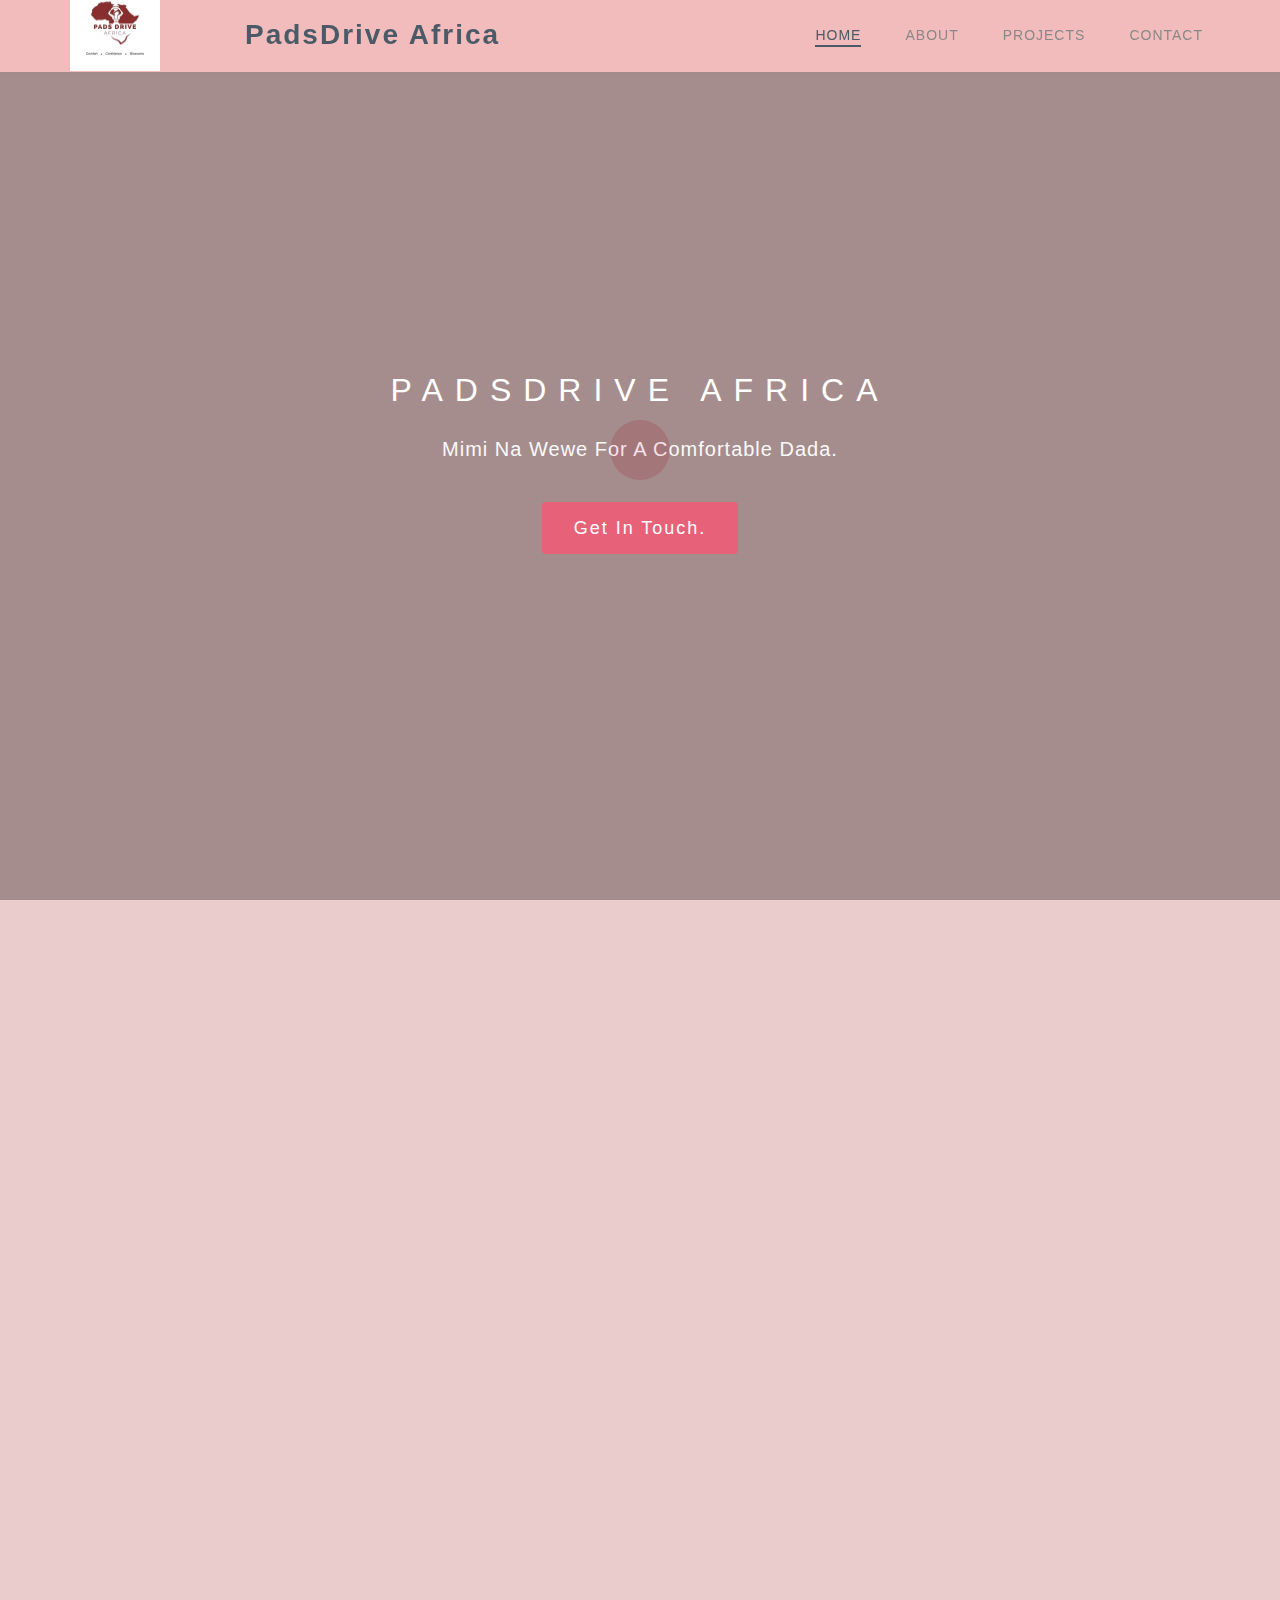
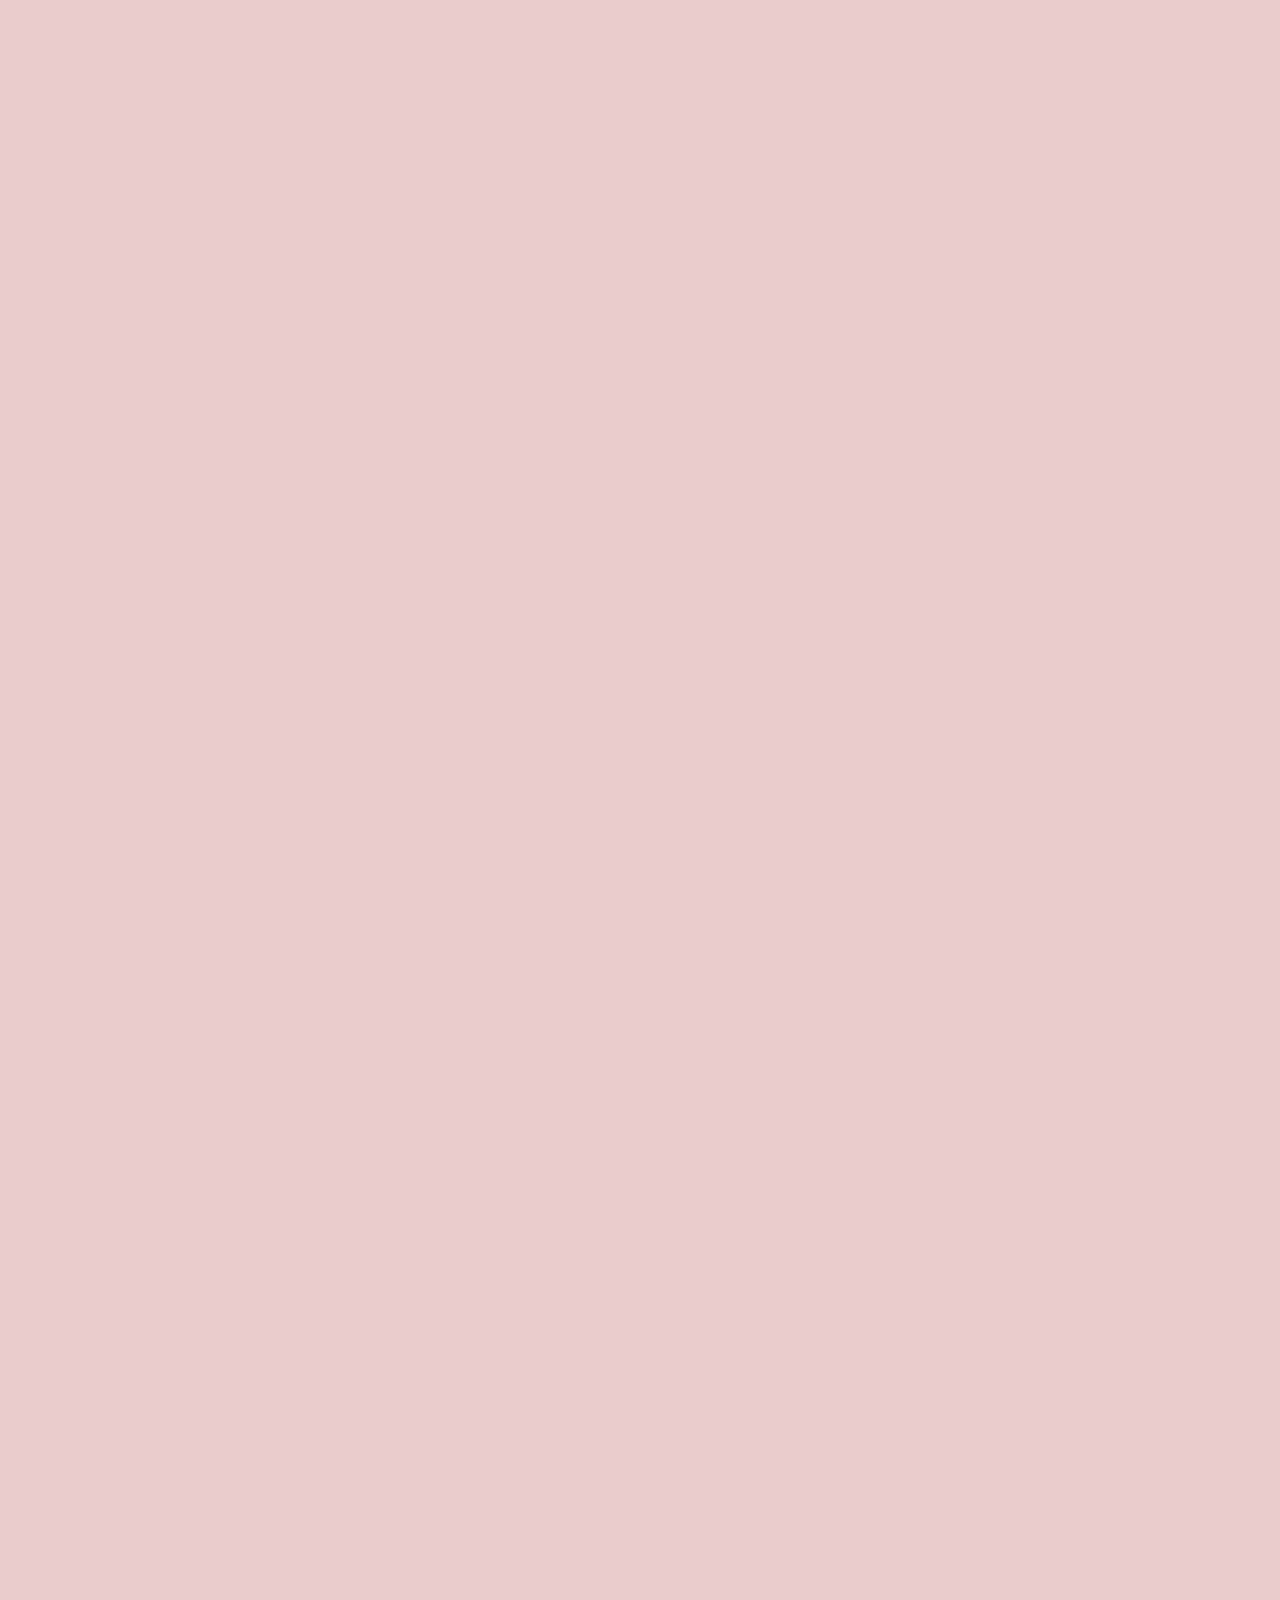
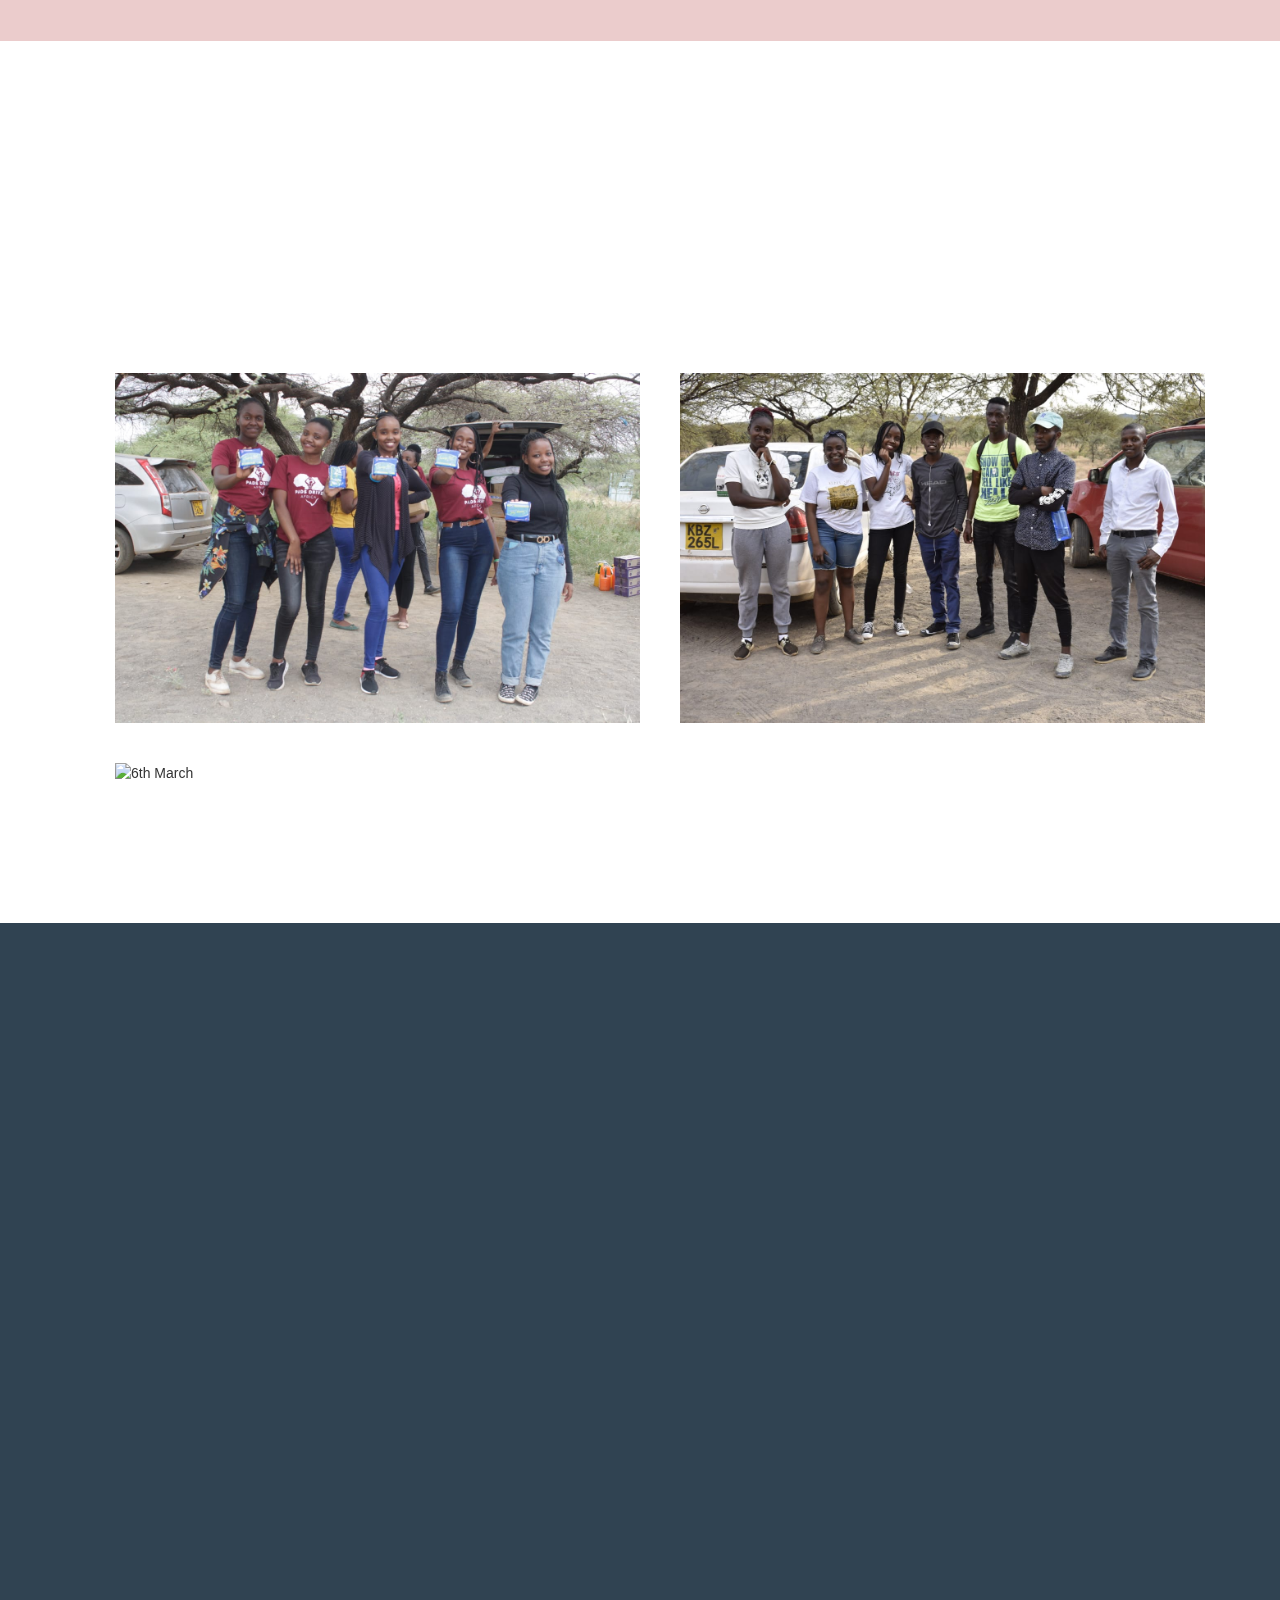
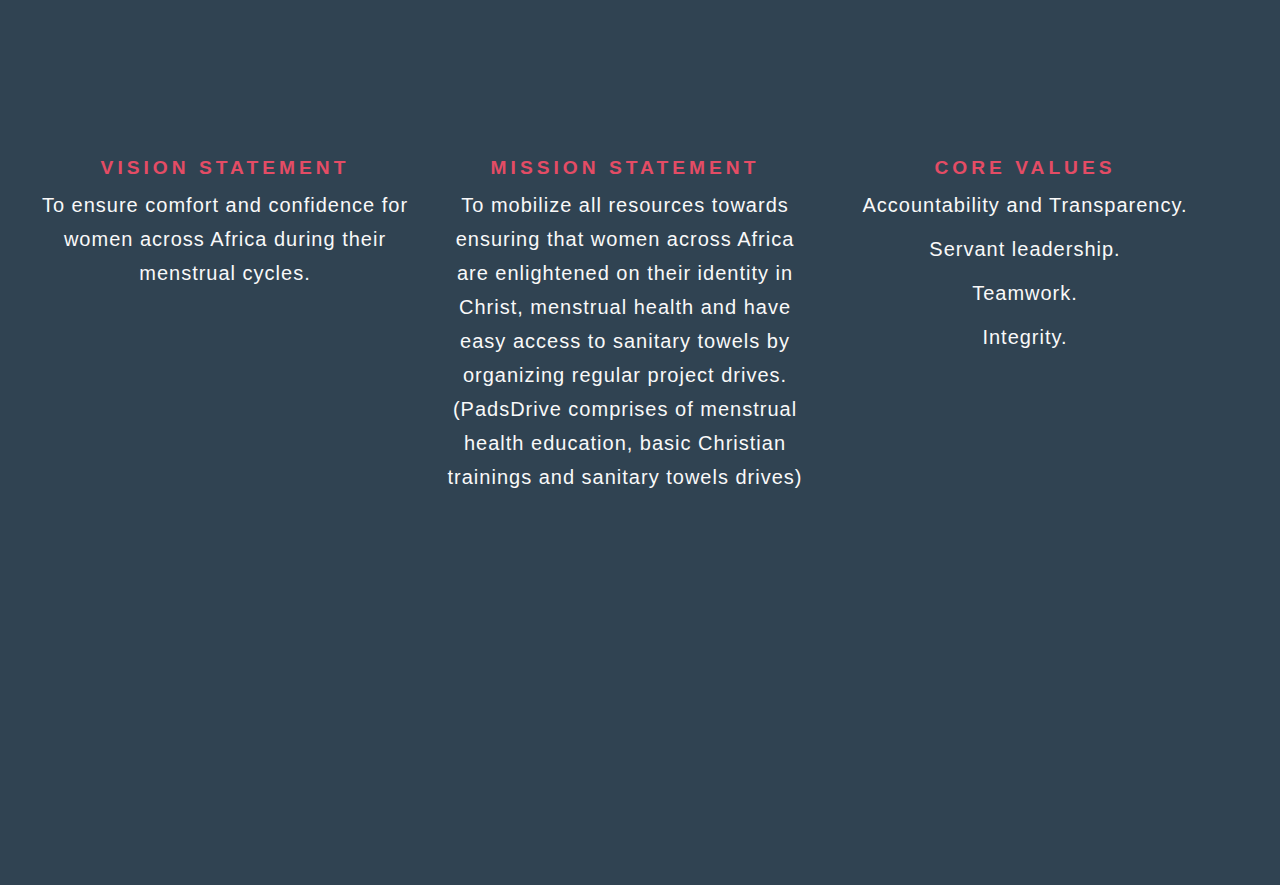
==== commit f3efb36f: "Added CDNs" ====
--- a/index.html
+++ b/index.html
@@ -20,9 +20,9 @@
     <link rel="stylesheet" href="https://maxcdn.bootstrapcdn.com/font-awesome/4.5.0/css/font-awesome.min.css">
     <link rel="stylesheet" href="css/component.css">
 
-    <link rel="stylesheet" href="css/owl.theme.css">
-    <link rel="stylesheet" href="css/owl.carousel.css">
-    <link rel="stylesheet" href="css/vegas.min.css">
+    <link rel="stylesheet" href="https://cdnjs.cloudflare.com/ajax/libs/owl-carousel/1.3.3/owl.theme.min.css">
+    <link rel="stylesheet" href="https://cdnjs.cloudflare.com/ajax/libs/owl-carousel/1.3.3/owl.carousel.min.css">
+    <link rel="stylesheet" href="https://cdnjs.cloudflare.com/ajax/libs/vegas/2.5.4/vegas.css">
     <link rel="stylesheet" href="css/style.css">
 
 
@@ -340,14 +340,16 @@
     <script type="text/javascript">
         emailjs.init('CqZNthgFnRw8IEwqy')
     </script>
+    <!-- https://cdnjs.cloudflare.com/ajax/libs/jquery/1.11.1/jquery.min.js -->
     <script src="js/jquery.js"></script>
-    <script src="js/bootstrap.min.js"></script>
-    <script src="js/vegas.min.js"></script>
-    <script src="js/modernizr.custom.js"></script>
+    <!--  -->
+    <script src="https://maxcdn.bootstrapcdn.com/bootstrap/3.3.6/js/bootstrap.min.js"></script>
+    <script src="https://cdnjs.cloudflare.com/ajax/libs/vegas/2.5.4/vegas.min.js"></script>
+    <script src="https://cdnjs.cloudflare.com/ajax/libs/modernizr/2.6.2/modernizr.min.js"></script>
     <script src="js/toucheffects.js"></script>
-    <script src="js/owl.carousel.min.js"></script>
+    <script src="https://cdnjs.cloudflare.com/ajax/libs/owl-carousel/1.3.3/owl.carousel.min.js"></script>
     <script src="js/smoothscroll.js"></script>
-    <script src="js/wow.min.js"></script>
+    <script src="https://cdnjs.cloudflare.com/ajax/libs/wow/1.0.2/wow.min.js"></script>
     <script src="js/custom.js"></script>
 
 
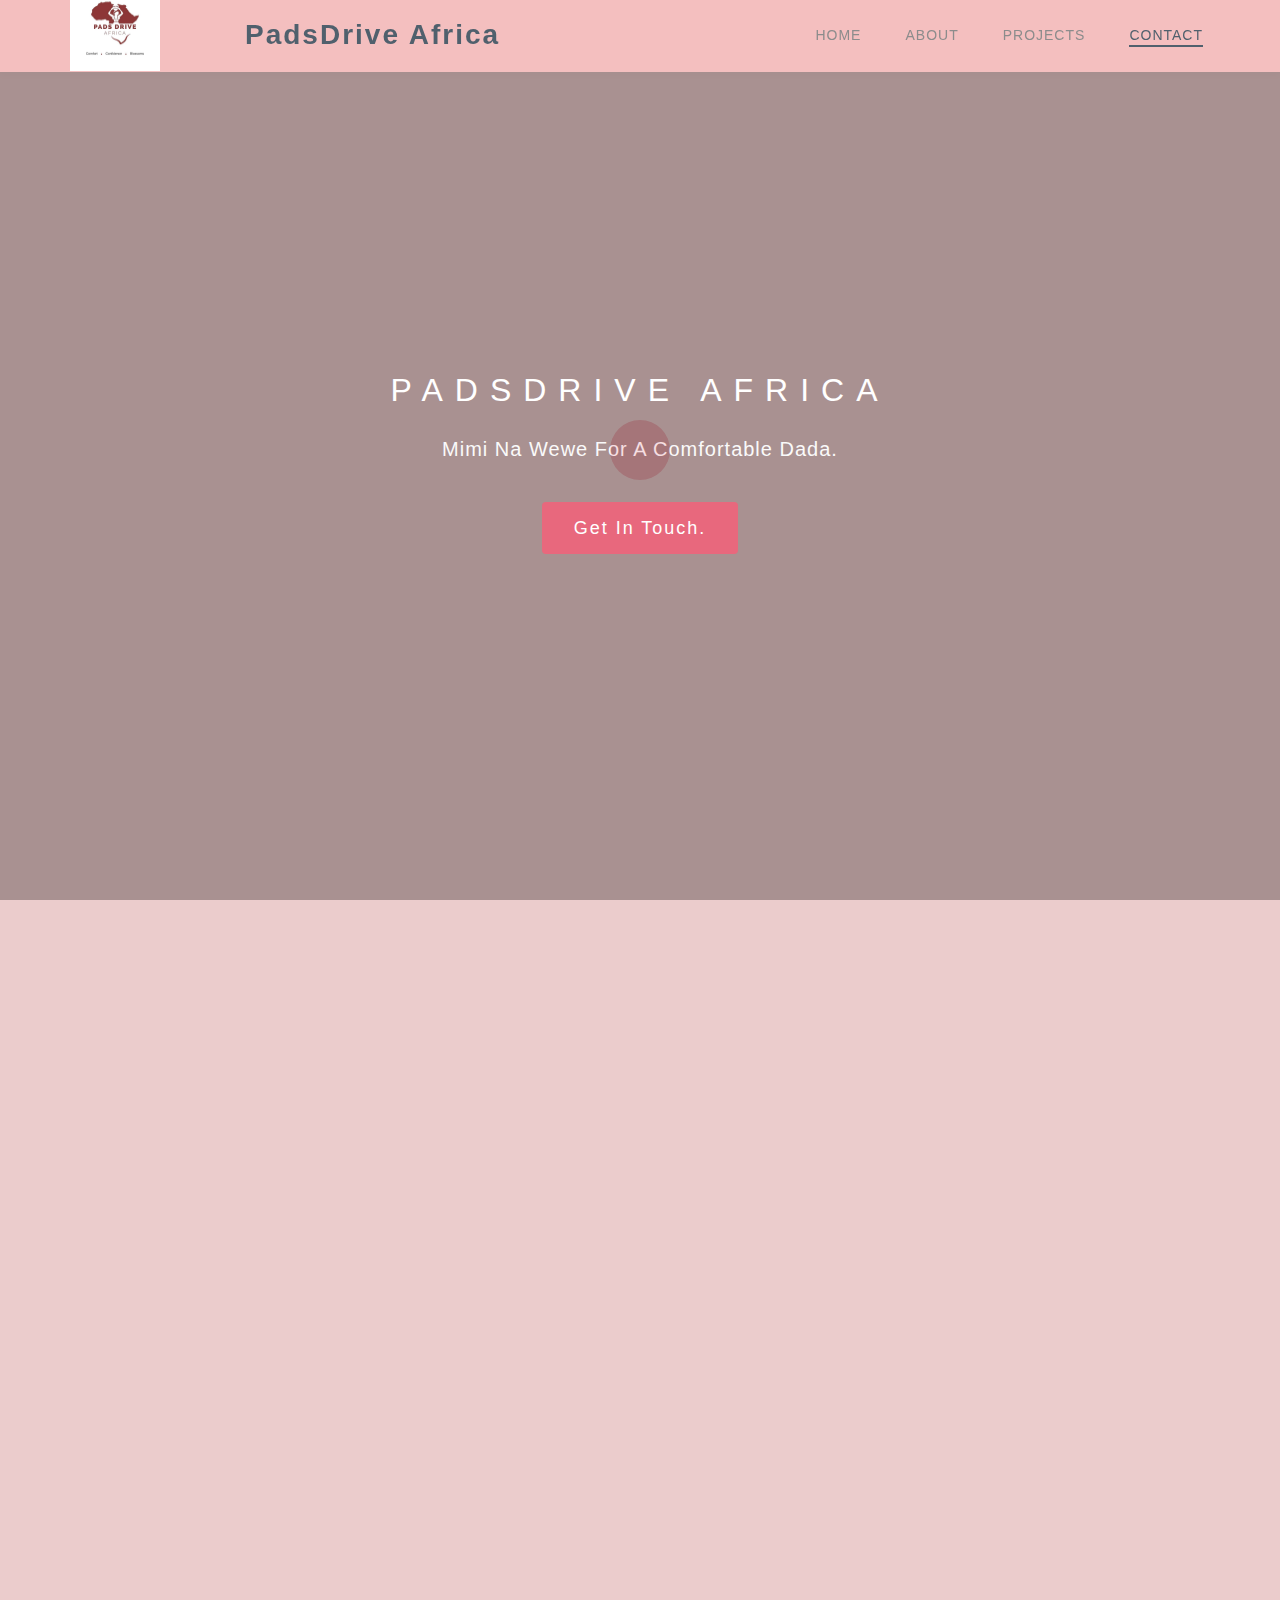
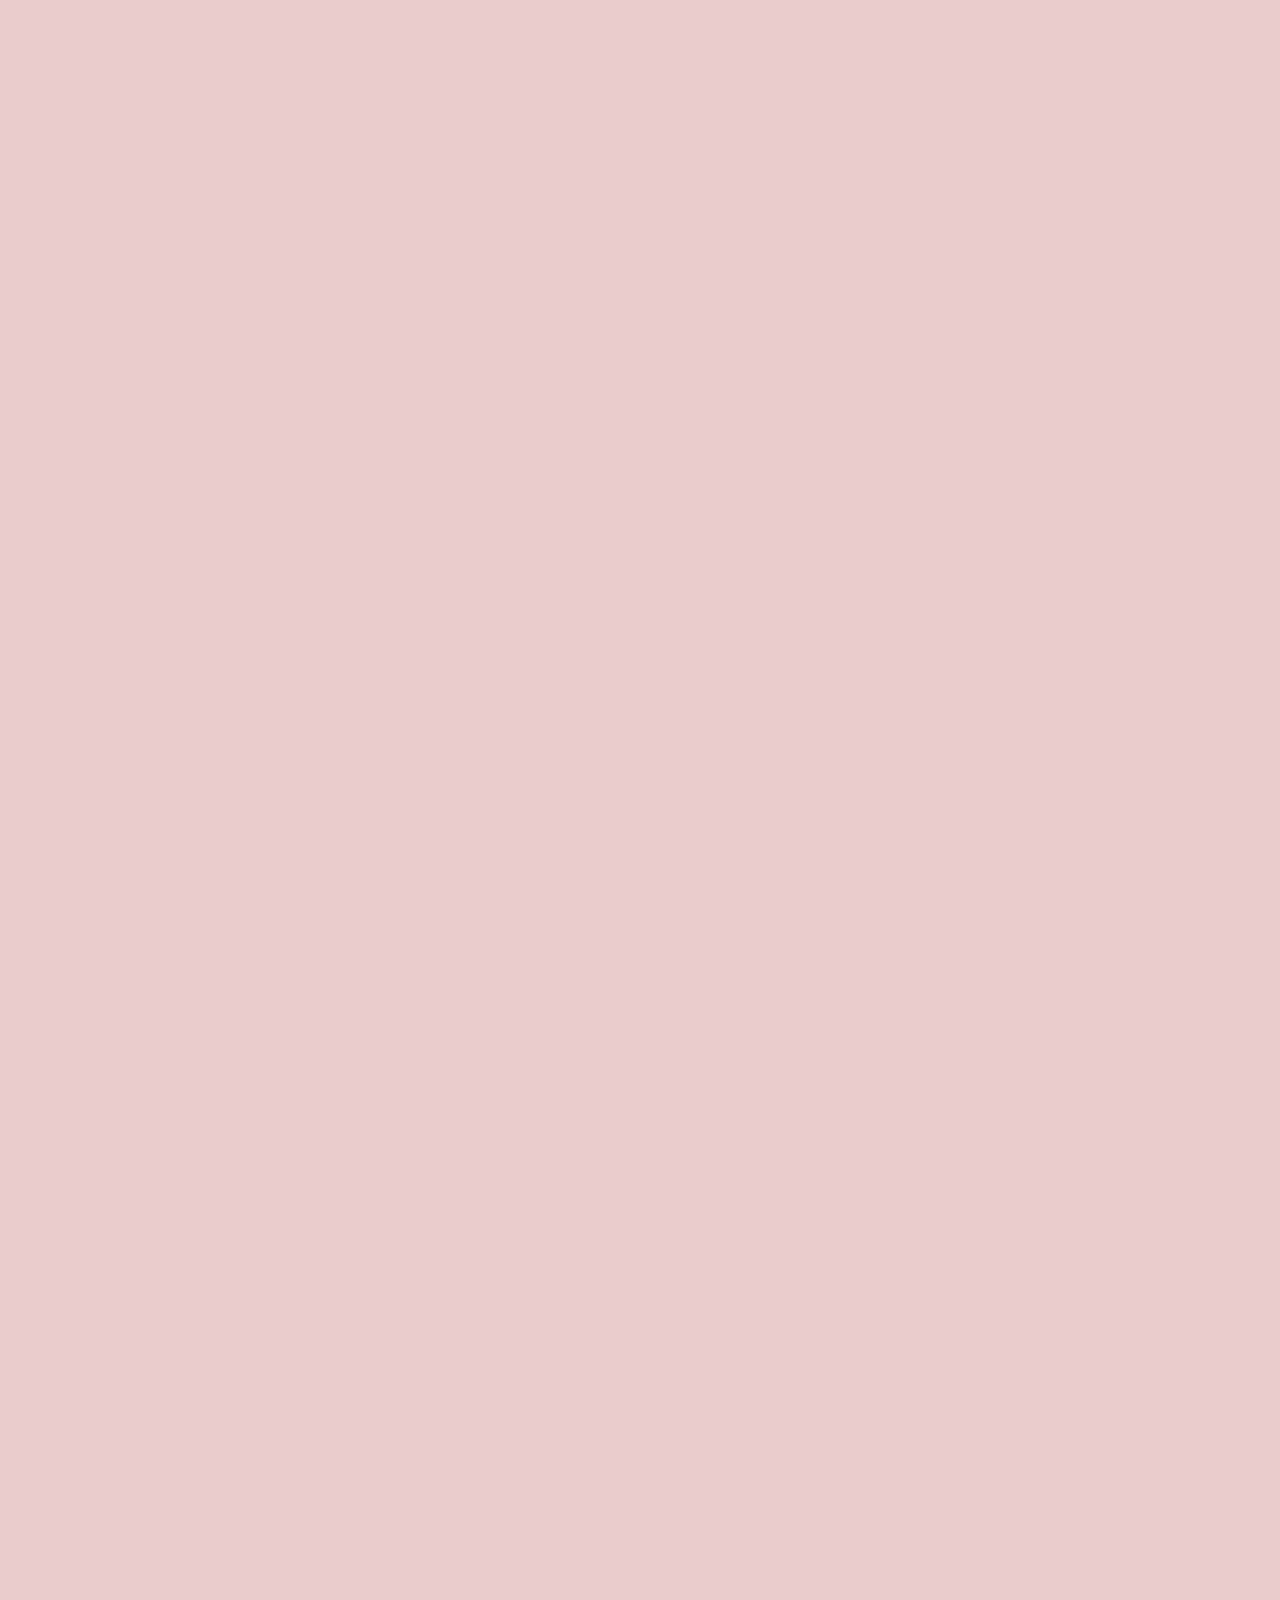
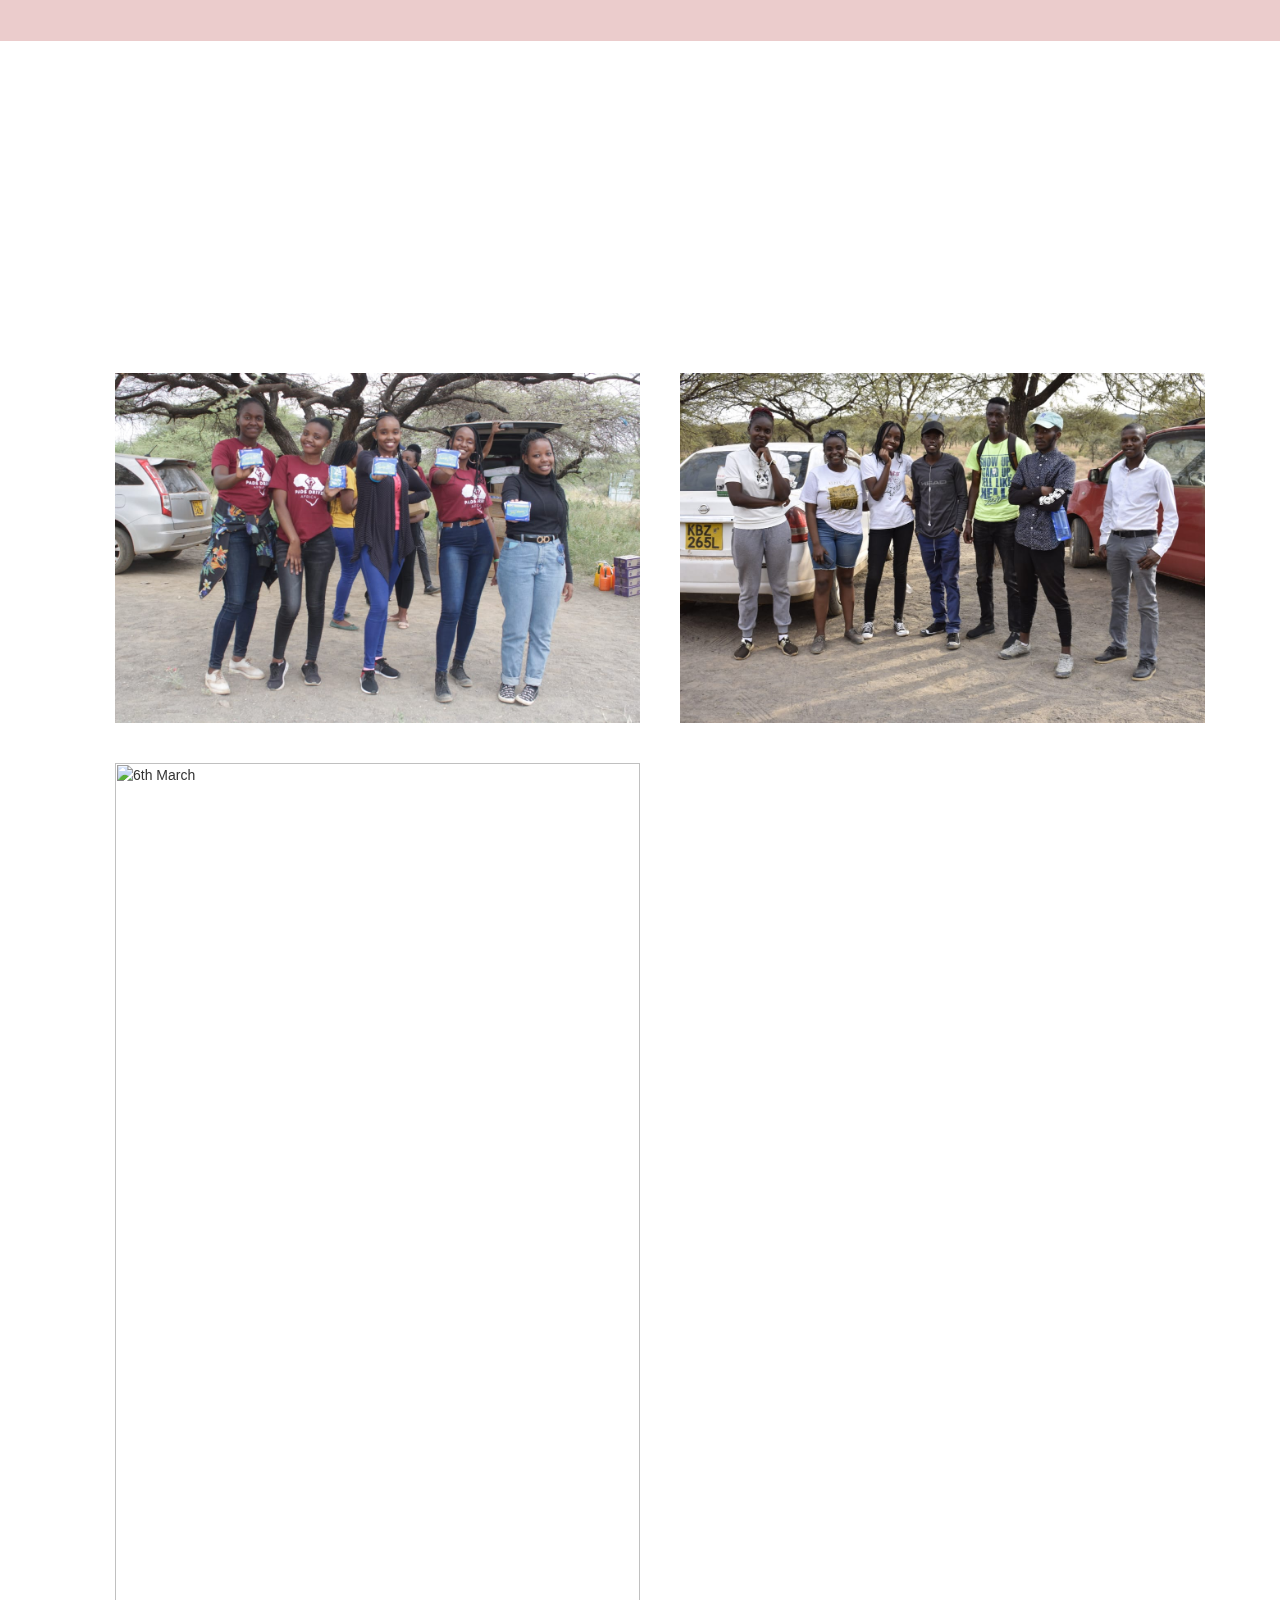
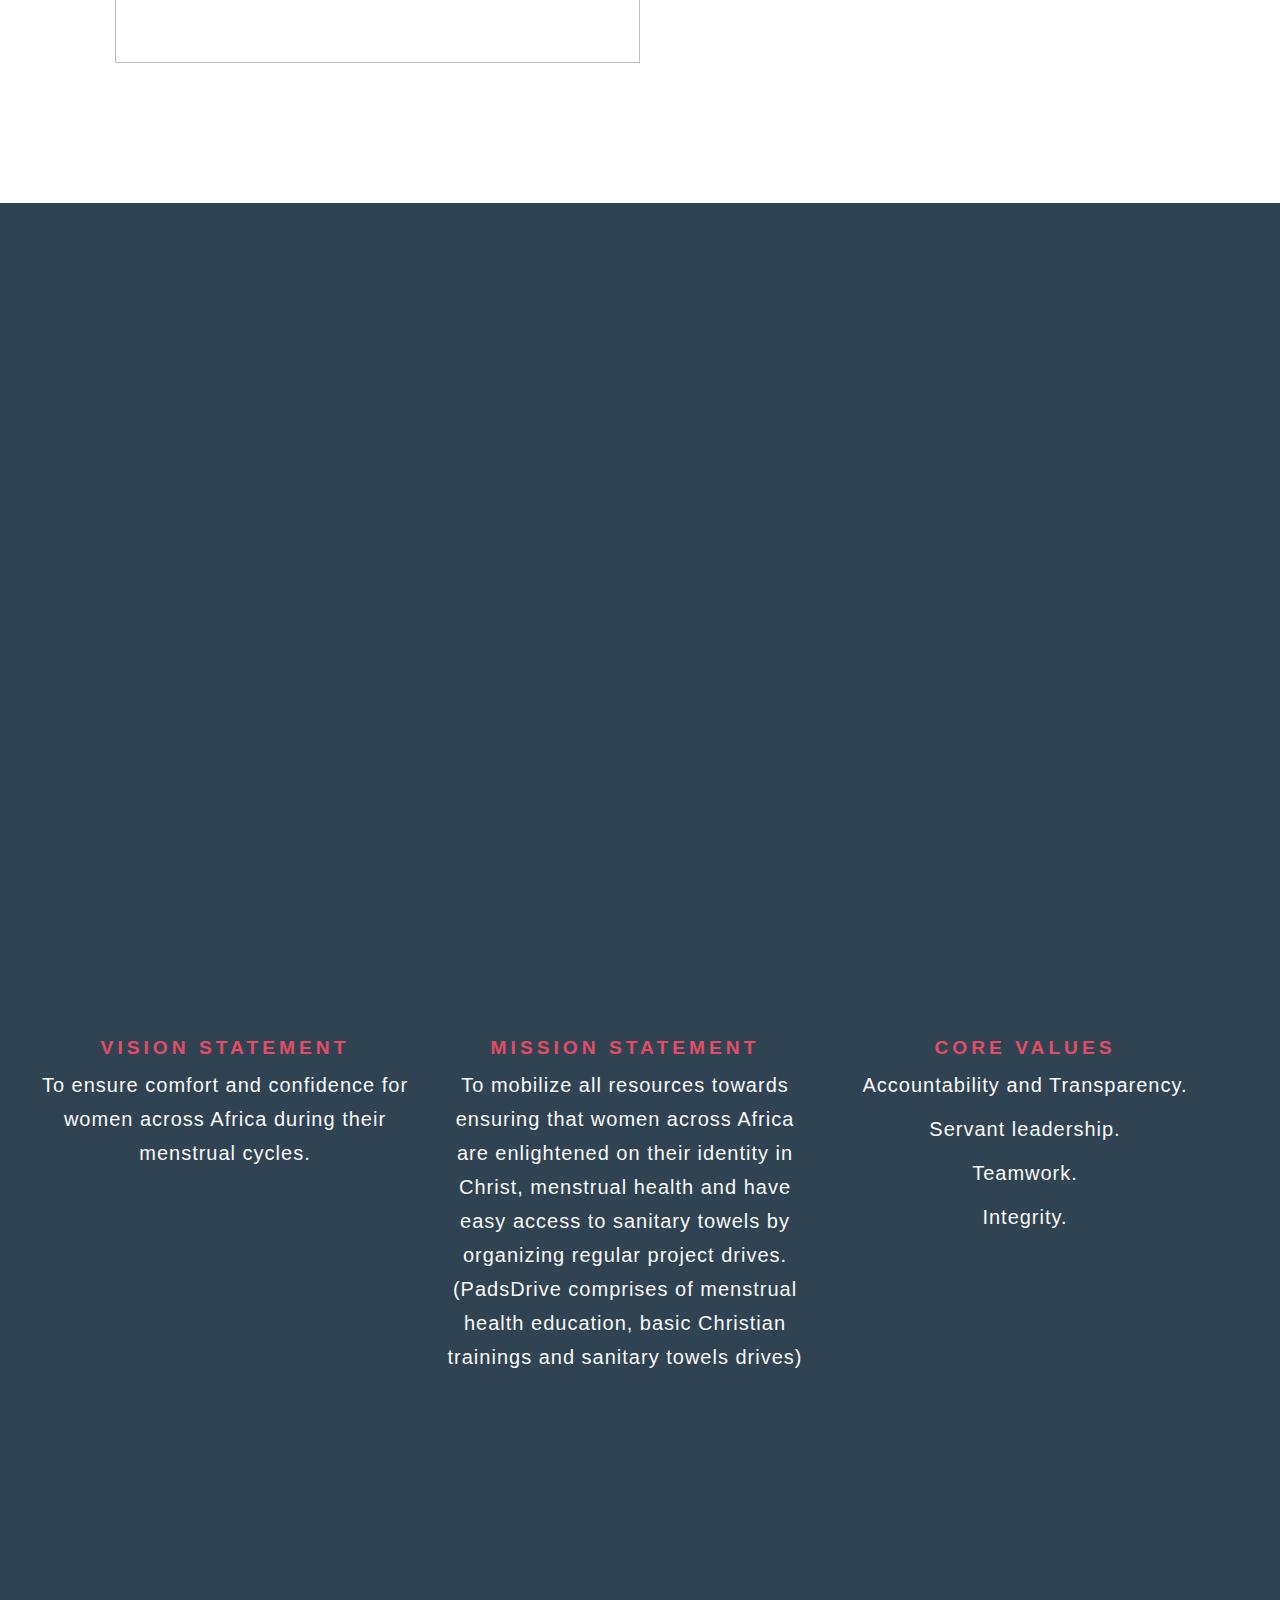
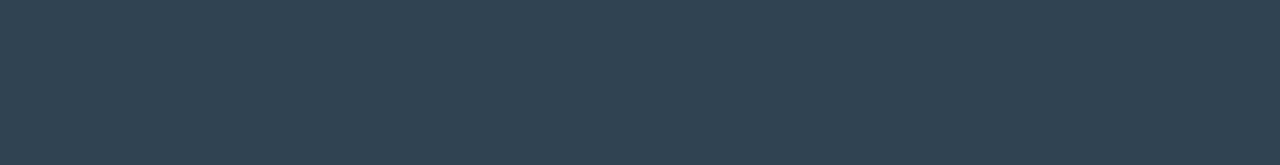
==== commit e7e0fcc3: "Add preloaders to project files." ====
--- a/index.html
+++ b/index.html
@@ -1,4 +1,4 @@
-<!DOCTYPE html>
+<!-- <!DOCTYPE html> -->
 <html lang="en">
 
 <head>
@@ -336,13 +336,11 @@
     <a href="#" class="go-top"><i class="fa fa-angle-up"></i></a>
 
     <!-- Javascript  -->
+    <script src="https://cdnjs.cloudflare.com/ajax/libs/jquery/1.11.1/jquery.min.js"></script>
     <script type="text/javascript" src="https://cdn.jsdelivr.net/npm/@emailjs/browser@3/dist/email.min.js"></script>
     <script type="text/javascript">
         emailjs.init('CqZNthgFnRw8IEwqy')
     </script>
-    <!-- https://cdnjs.cloudflare.com/ajax/libs/jquery/1.11.1/jquery.min.js -->
-    <script src="js/jquery.js"></script>
-    <!--  -->
     <script src="https://maxcdn.bootstrapcdn.com/bootstrap/3.3.6/js/bootstrap.min.js"></script>
     <script src="https://cdnjs.cloudflare.com/ajax/libs/vegas/2.5.4/vegas.min.js"></script>
     <script src="https://cdnjs.cloudflare.com/ajax/libs/modernizr/2.6.2/modernizr.min.js"></script>
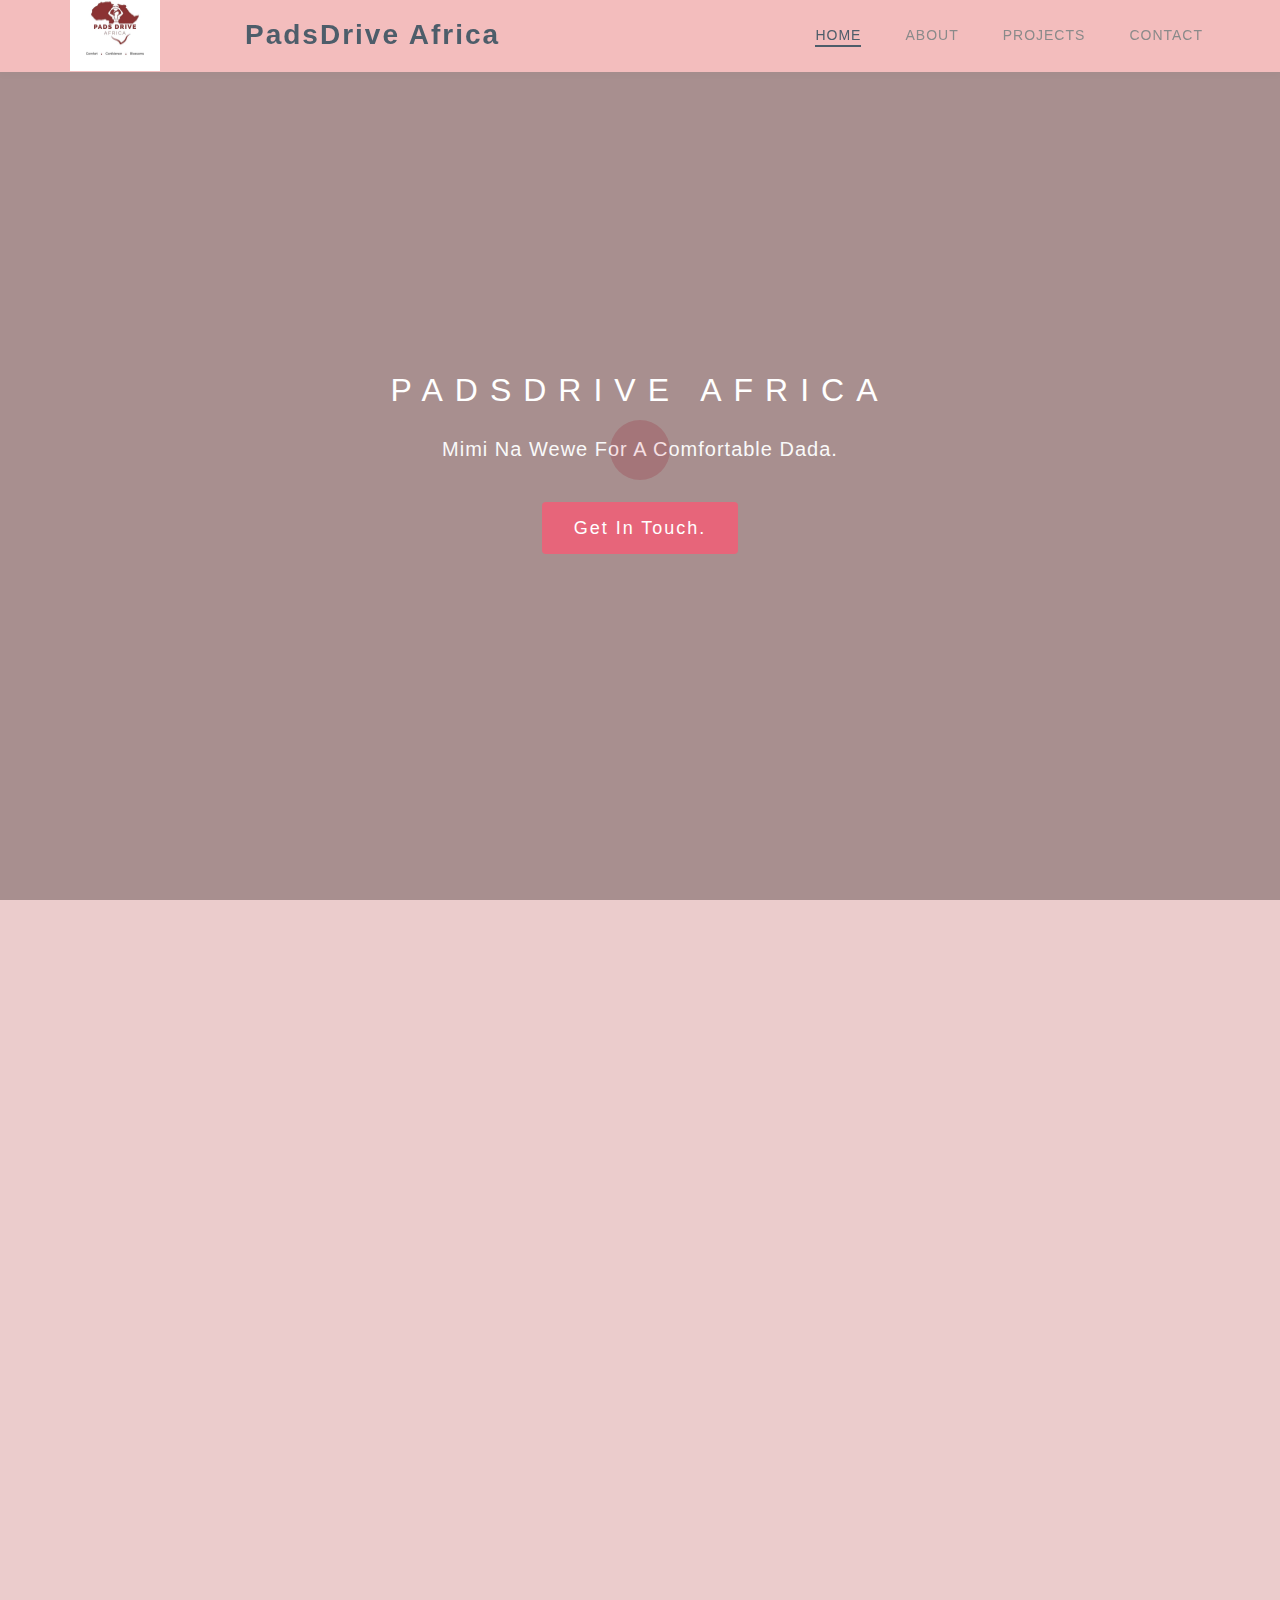
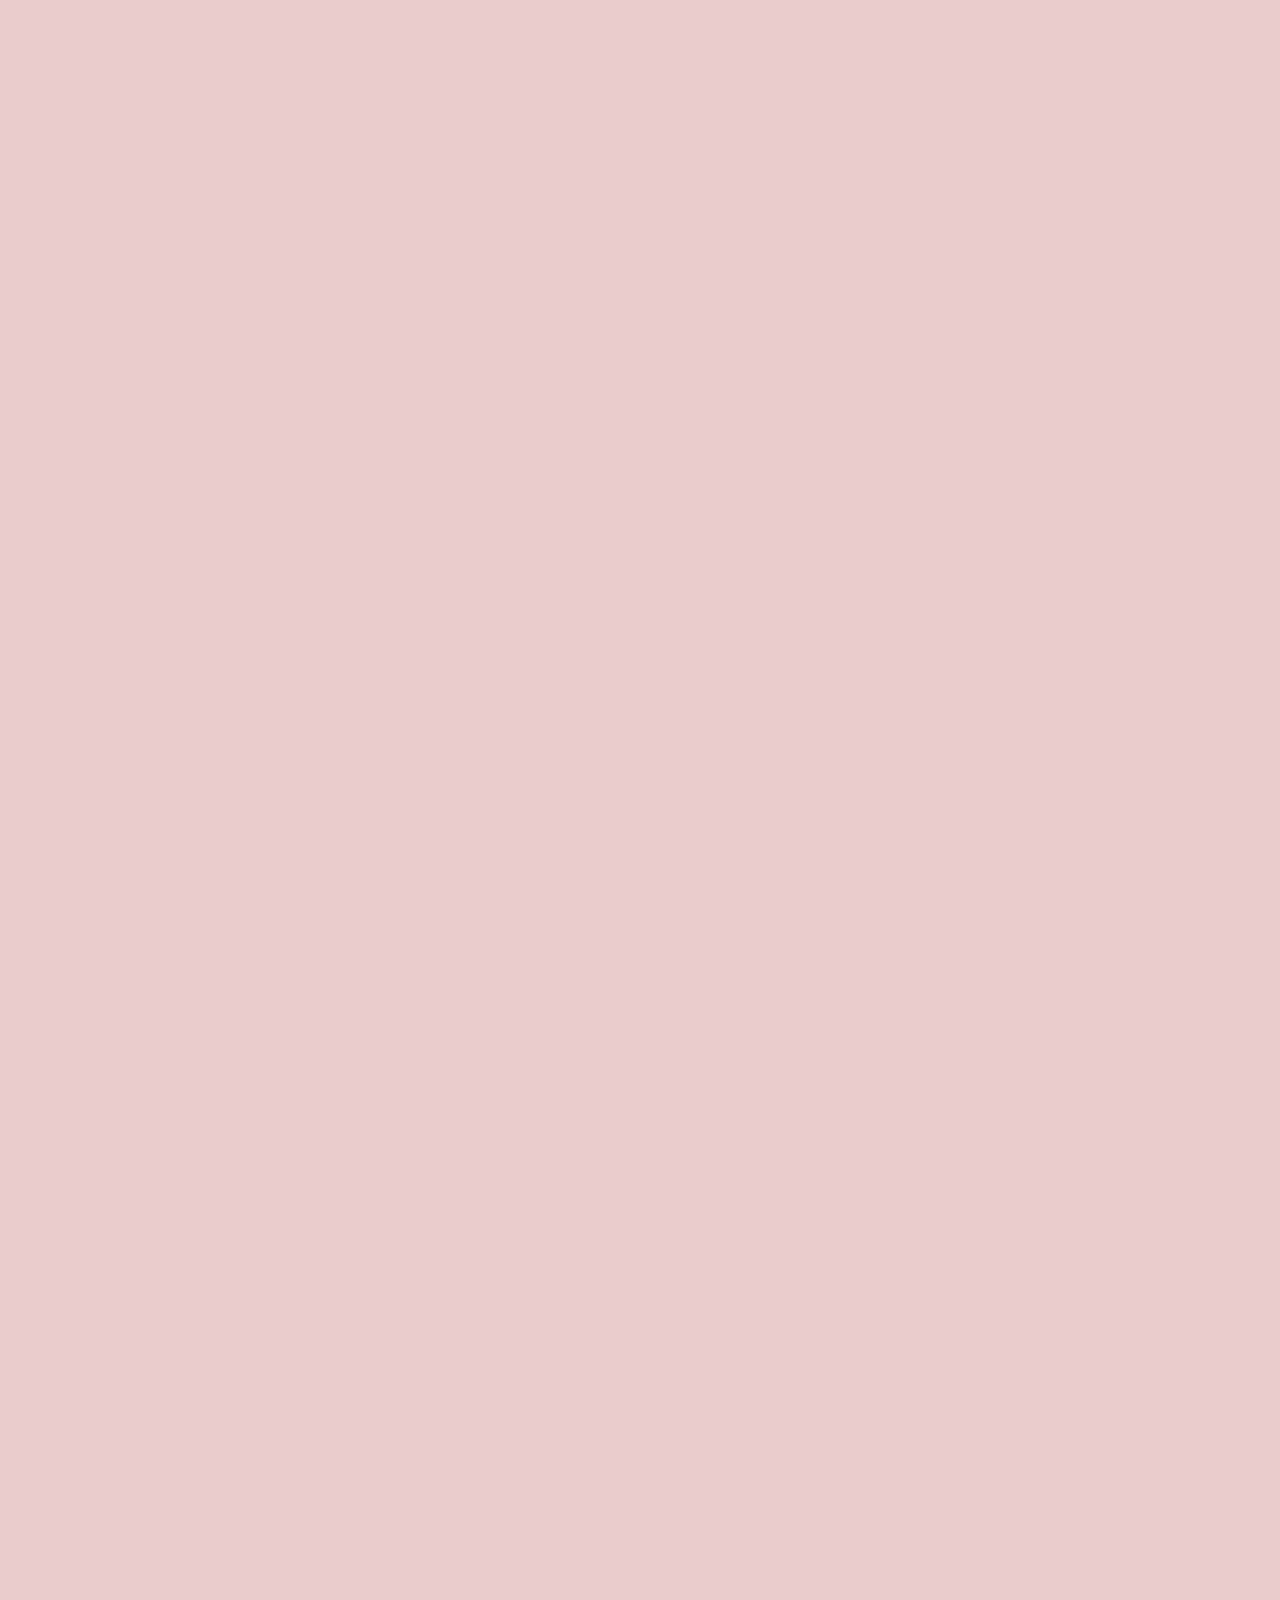
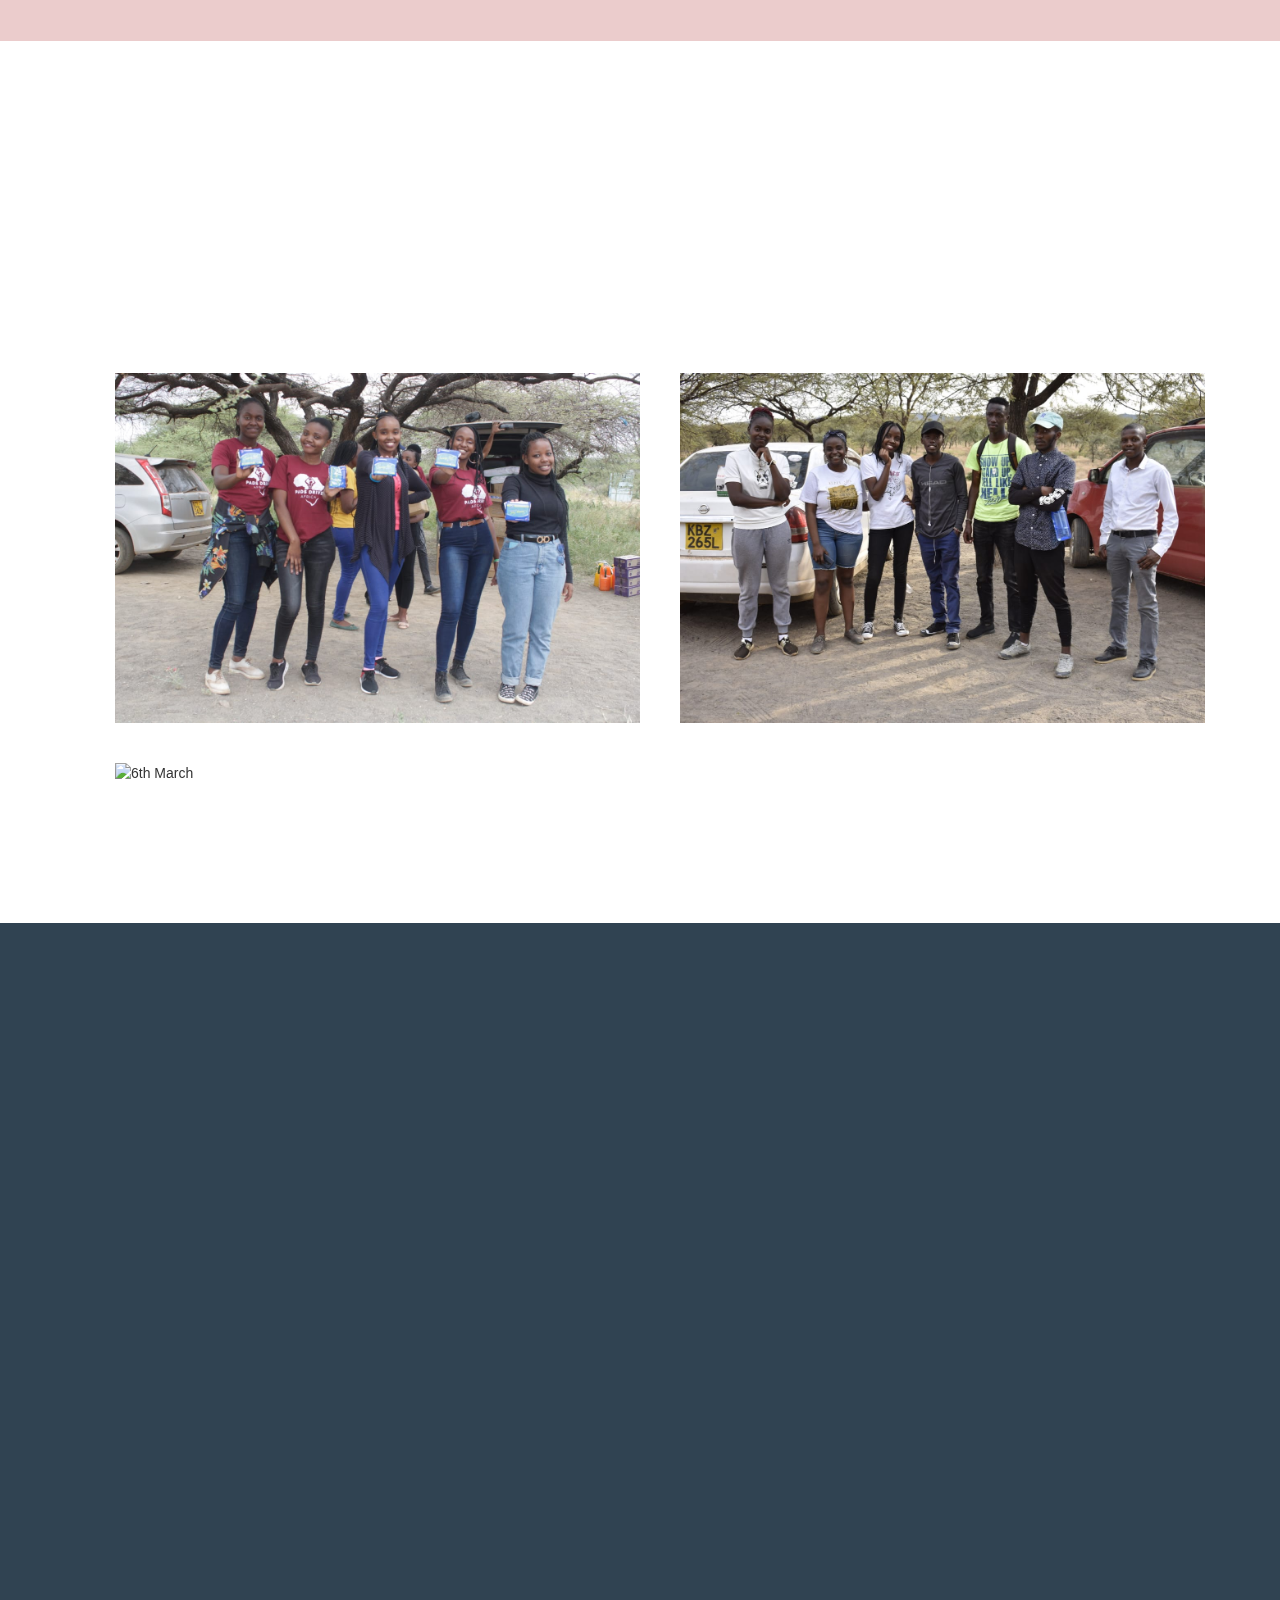
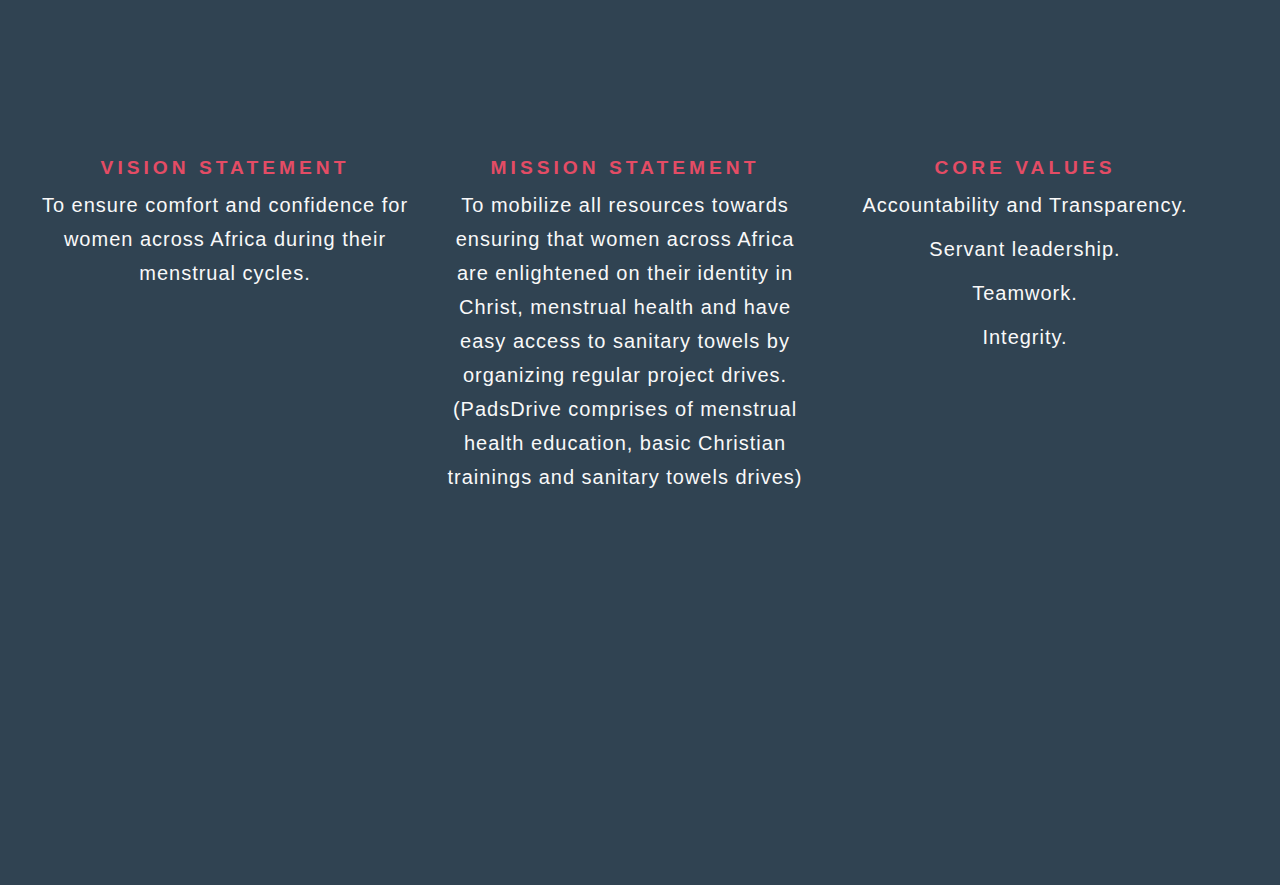
==== commit 54d1cae2: "Fixed navbar error." ====
--- a/index.html
+++ b/index.html
@@ -1,4 +1,4 @@
-<!-- <!DOCTYPE html> -->
+<!DOCTYPE html>
 <html lang="en">
 
 <head>
